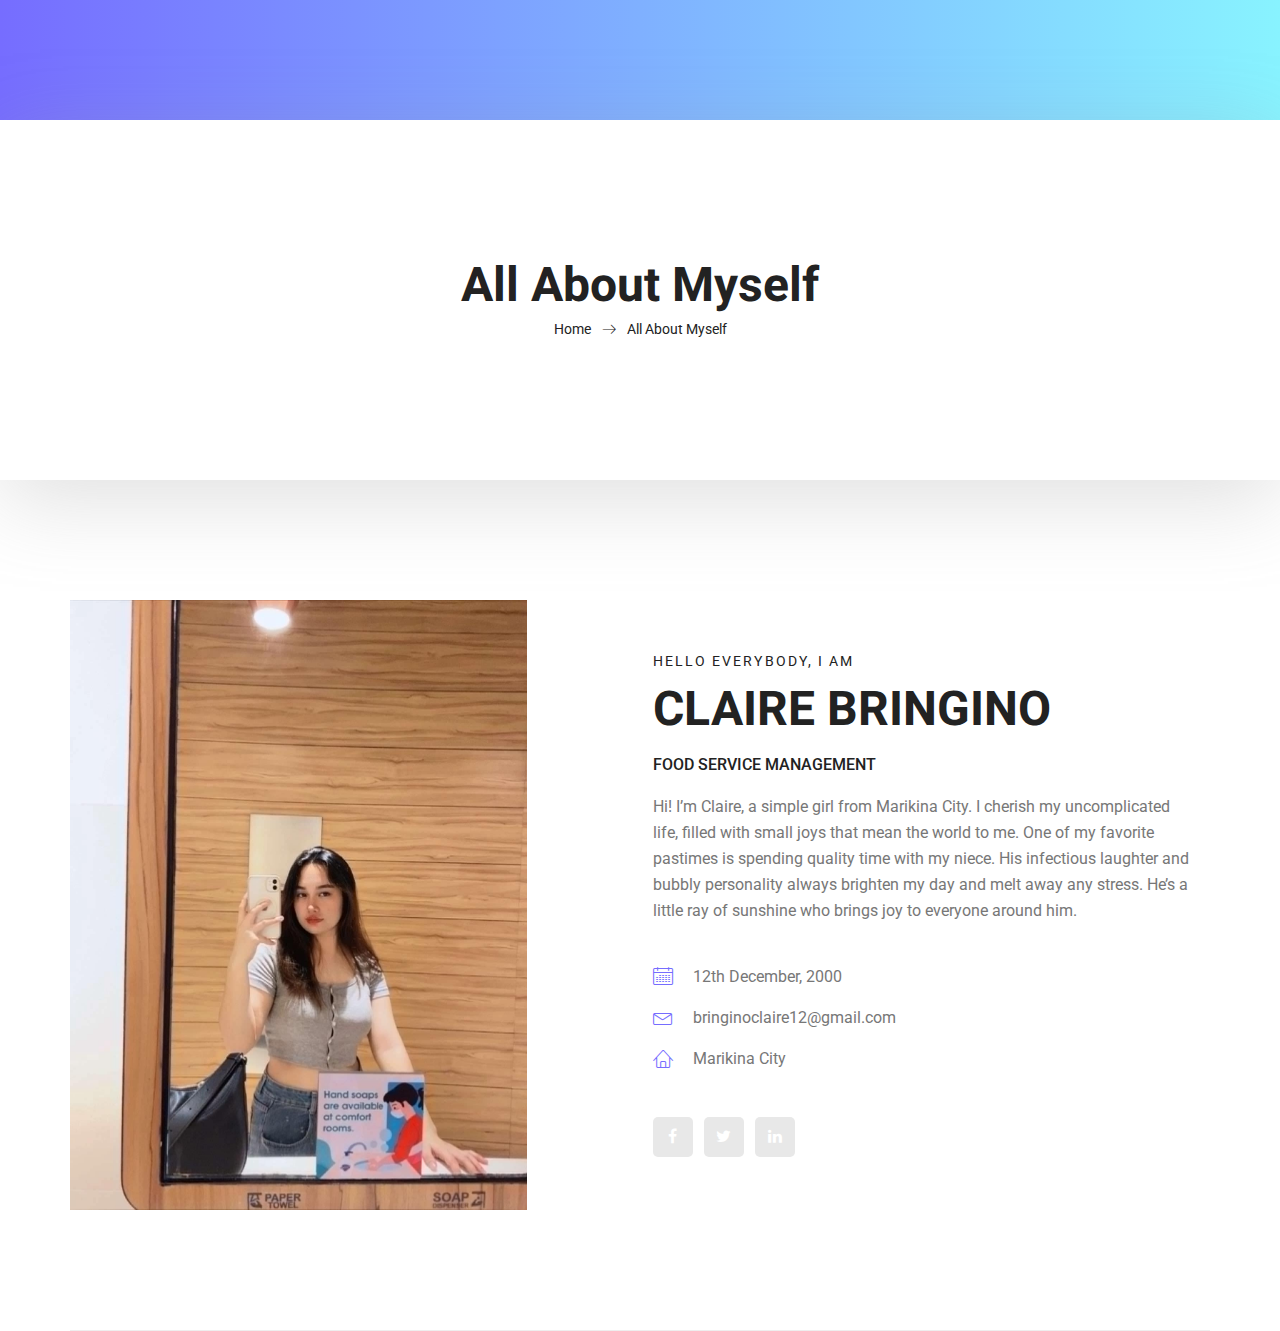
==== all-about-myself.html @ 2ec4ae74 "all about myself page" ====
<!doctype html>
<html lang="en">
    <head>
        <!-- Required meta tags -->
        <meta charset="utf-8">
        <meta name="viewport" content="width=device-width, initial-scale=1, shrink-to-fit=no">
        <link rel="icon" href="img/favicon.png" type="image/png">
        <title>All About Myself</title>
        <!-- Bootstrap CSS -->
        <link rel="stylesheet" href="css/bootstrap.css">
        <link rel="stylesheet" href="vendors/linericon/style.css">
        <link rel="stylesheet" href="css/font-awesome.min.css">
        <link rel="stylesheet" href="vendors/owl-carousel/owl.carousel.min.css">
        <link rel="stylesheet" href="vendors/lightbox/simpleLightbox.css">
        <link rel="stylesheet" href="vendors/nice-select/css/nice-select.css">
        <link rel="stylesheet" href="vendors/animate-css/animate.css">
        <link rel="stylesheet" href="vendors/popup/magnific-popup.css">
        <!-- main css -->
        <link rel="stylesheet" href="css/style.css">
        <link rel="stylesheet" href="css/responsive.css">
    </head>
    <body>
        
        <!--================Header Menu Area =================-->
        
        <!--================Home Banner Area =================-->
        <section class="banner_area">
            <div class="box_1620">
				<div class="banner_inner d-flex align-items-center">
					<div class="container">
						<div class="banner_content text-center">
							<h2>All About Myself</h2>
							<div class="page_link">
								<a href="index.html">Home</a>
								<a href="all-about-myself.html">All About Myself</a>
							</div>
						</div>
					</div>
				</div>
            </div>
        </section>
        <!--================End Home Banner Area =================-->
        
        
        <!--================Home Banner Area =================-->
        <section class="profile_area">
           	<div class="container">
           		<div class="profile_inner p_120">
					<div class="row">
						<div class="col-lg-5">
							<img class="img-fluid" src="img/me.jpg" alt="">
						</div>
						<div class="col-lg-7">
							<div class="personal_text">
								<h6>Hello Everybody, i am</h6>
								<h3>Claire Bringino</h3>
								<h4>Food Service Management</h4>
								<p>
									Hi! I’m Claire, a simple girl from Marikina City. I cherish my uncomplicated life, filled with small joys that mean the world to me. One of my favorite pastimes is spending quality time with my niece. His infectious laughter and bubbly personality always brighten my day and melt away any stress. He’s a little ray of sunshine who brings joy to everyone around him.
								</p>
								<ul class="list basic_info">
									<li><a href="#"><i class="lnr lnr-calendar-full"></i> 12th December, 2000</a></li>
									<li><a href="#"><i class="lnr lnr-envelope"></i>bringinoclaire12@gmail.com</a></li>
									<li><a href="#"><i class="lnr lnr-home"></i> Marikina City</a></li>
								</ul>
								<ul class="list personal_social">
									<li><a href="https://www.facebook.com/claire.nierves.3"><i class="fa fa-facebook"></i></a></li>
									<li><a href="#"><i class="fa fa-twitter"></i></a></li>
									<li><a href="#"><i class="fa fa-linkedin"></i></a></li>
								</ul>
							</div>
						</div>
					</div>
           		</div>
            </div>
        </section>
        <!--================End Home Banner Area =================-->
        
        
        
        <!-- Optional JavaScript -->
        <!-- jQuery first, then Popper.js, then Bootstrap JS -->
        <script src="js/jquery-3.3.1.min.js"></script>
        <script src="js/popper.js"></script>
        <script src="js/bootstrap.min.js"></script>
        <script src="js/stellar.js"></script>
        <script src="vendors/lightbox/simpleLightbox.min.js"></script>
        <script src="vendors/nice-select/js/jquery.nice-select.min.js"></script>
        <script src="vendors/isotope/imagesloaded.pkgd.min.js"></script>
        <script src="vendors/isotope/isotope.pkgd.min.js"></script>
        <script src="vendors/owl-carousel/owl.carousel.min.js"></script>
        <script src="vendors/popup/jquery.magnific-popup.min.js"></script>
        <script src="js/jquery.ajaxchimp.min.js"></script>
        <script src="vendors/counter-up/jquery.waypoints.min.js"></script>
        <script src="vendors/counter-up/jquery.counterup.min.js"></script>
        <script src="js/mail-script.js"></script>
        <script src="js/theme.js"></script>
    </body>
</html>
---- vendors/linericon/style.css ----
@font-face {
	font-family: 'Linearicons-Free';
	src:url('fonts/Linearicons-Free.eot?w118d');
	src:url('fonts/Linearicons-Free.eot?#iefixw118d') format('embedded-opentype'),
		url('fonts/Linearicons-Free.woff2?w118d') format('woff2'),
		url('fonts/Linearicons-Free.woff?w118d') format('woff'),
		url('fonts/Linearicons-Free.ttf?w118d') format('truetype'),
		url('fonts/Linearicons-Free.svg?w118d#Linearicons-Free') format('svg');
	font-weight: normal;
	font-style: normal;
}

.lnr {
	font-family: 'Linearicons-Free';
	speak: none;
	font-style: normal;
	font-weight: normal;
	font-variant: normal;
	text-transform: none;
	line-height: 1;

	/* Better Font Rendering =========== */
	-webkit-font-smoothing: antialiased;
	-moz-osx-font-smoothing: grayscale;
}

.lnr-home:before {
	content: "\e800";
}
.lnr-apartment:before {
	content: "\e801";
}
.lnr-pencil:before {
	content: "\e802";
}
.lnr-magic-wand:before {
	content: "\e803";
}
.lnr-drop:before {
	content: "\e804";
}
.lnr-lighter:before {
	content: "\e805";
}
.lnr-poop:before {
	content: "\e806";
}
.lnr-sun:before {
	content: "\e807";
}
.lnr-moon:before {
	content: "\e808";
}
.lnr-cloud:before {
	content: "\e809";
}
.lnr-cloud-upload:before {
	content: "\e80a";
}
.lnr-cloud-download:before {
	content: "\e80b";
}
.lnr-cloud-sync:before {
	content: "\e80c";
}
.lnr-cloud-check:before {
	content: "\e80d";
}
.lnr-database:before {
	content: "\e80e";
}
.lnr-lock:before {
	content: "\e80f";
}
.lnr-cog:before {
	content: "\e810";
}
.lnr-trash:before {
	content: "\e811";
}
.lnr-dice:before {
	content: "\e812";
}
.lnr-heart:before {
	content: "\e813";
}
.lnr-star:before {
	content: "\e814";
}
.lnr-star-half:before {
	content: "\e815";
}
.lnr-star-empty:before {
	content: "\e816";
}
.lnr-flag:before {
	content: "\e817";
}
.lnr-envelope:before {
	content: "\e818";
}
.lnr-paperclip:before {
	content: "\e819";
}
.lnr-inbox:before {
	content: "\e81a";
}
.lnr-eye:before {
	content: "\e81b";
}
.lnr-printer:before {
	content: "\e81c";
}
.lnr-file-empty:before {
	content: "\e81d";
}
.lnr-file-add:before {
	content: "\e81e";
}
.lnr-enter:before {
	content: "\e81f";
}
.lnr-exit:before {
	content: "\e820";
}
.lnr-graduation-hat:before {
	content: "\e821";
}
.lnr-license:before {
	content: "\e822";
}
.lnr-music-note:before {
	content: "\e823";
}
.lnr-film-play:before {
	content: "\e824";
}
.lnr-camera-video:before {
	content: "\e825";
}
.lnr-camera:before {
	content: "\e826";
}
.lnr-picture:before {
	content: "\e827";
}
.lnr-book:before {
	content: "\e828";
}
.lnr-bookmark:before {
	content: "\e829";
}
.lnr-user:before {
	content: "\e82a";
}
.lnr-users:before {
	content: "\e82b";
}
.lnr-shirt:before {
	content: "\e82c";
}
.lnr-store:before {
	content: "\e82d";
}
.lnr-cart:before {
	content: "\e82e";
}
.lnr-tag:before {
	content: "\e82f";
}
.lnr-phone-handset:before {
	content: "\e830";
}
.lnr-phone:before {
	content: "\e831";
}
.lnr-pushpin:before {
	content: "\e832";
}
.lnr-map-marker:before {
	content: "\e833";
}
.lnr-map:before {
	content: "\e834";
}
.lnr-location:before {
	content: "\e835";
}
.lnr-calendar-full:before {
	content: "\e836";
}
.lnr-keyboard:before {
	content: "\e837";
}
.lnr-spell-check:before {
	content: "\e838";
}
.lnr-screen:before {
	content: "\e839";
}
.lnr-smartphone:before {
	content: "\e83a";
}
.lnr-tablet:before {
	content: "\e83b";
}
.lnr-laptop:before {
	content: "\e83c";
}
.lnr-laptop-phone:before {
	content: "\e83d";
}
.lnr-power-switch:before {
	content: "\e83e";
}
.lnr-bubble:before {
	content: "\e83f";
}
.lnr-heart-pulse:before {
	content: "\e840";
}
.lnr-construction:before {
	content: "\e841";
}
.lnr-pie-chart:before {
	content: "\e842";
}
.lnr-chart-bars:before {
	content: "\e843";
}
.lnr-gift:before {
	content: "\e844";
}
.lnr-diamond:before {
	content: "\e845";
}
.lnr-linearicons:before {
	content: "\e846";
}
.lnr-dinner:before {
	content: "\e847";
}
.lnr-coffee-cup:before {
	content: "\e848";
}
.lnr-leaf:before {
	content: "\e849";
}
.lnr-paw:before {
	content: "\e84a";
}
.lnr-rocket:before {
	content: "\e84b";
}
.lnr-briefcase:before {
	content: "\e84c";
}
.lnr-bus:before {
	content: "\e84d";
}
.lnr-car:before {
	content: "\e84e";
}
.lnr-train:before {
	content: "\e84f";
}
.lnr-bicycle:before {
	content: "\e850";
}
.lnr-wheelchair:before {
	content: "\e851";
}
.lnr-select:before {
	content: "\e852";
}
.lnr-earth:before {
	content: "\e853";
}
.lnr-smile:before {
	content: "\e854";
}
.lnr-sad:before {
	content: "\e855";
}
.lnr-neutral:before {
	content: "\e856";
}
.lnr-mustache:before {
	content: "\e857";
}
.lnr-alarm:before {
	content: "\e858";
}
.lnr-bullhorn:before {
	content: "\e859";
}
.lnr-volume-high:before {
	content: "\e85a";
}
.lnr-volume-medium:before {
	content: "\e85b";
}
.lnr-volume-low:before {
	content: "\e85c";
}
.lnr-volume:before {
	content: "\e85d";
}
.lnr-mic:before {
	content: "\e85e";
}
.lnr-hourglass:before {
	content: "\e85f";
}
.lnr-undo:before {
	content: "\e860";
}
.lnr-redo:before {
	content: "\e861";
}
.lnr-sync:before {
	content: "\e862";
}
.lnr-history:before {
	content: "\e863";
}
.lnr-clock:before {
	content: "\e864";
}
.lnr-download:before {
	content: "\e865";
}
.lnr-upload:before {
	content: "\e866";
}
.lnr-enter-down:before {
	content: "\e867";
}
.lnr-exit-up:before {
	content: "\e868";
}
.lnr-bug:before {
	content: "\e869";
}
.lnr-code:before {
	content: "\e86a";
}
.lnr-link:before {
	content: "\e86b";
}
.lnr-unlink:before {
	content: "\e86c";
}
.lnr-thumbs-up:before {
	content: "\e86d";
}
.lnr-thumbs-down:before {
	content: "\e86e";
}
.lnr-magnifier:before {
	content: "\e86f";
}
.lnr-cross:before {
	content: "\e870";
}
.lnr-menu:before {
	content: "\e871";
}
.lnr-list:before {
	content: "\e872";
}
.lnr-chevron-up:before {
	content: "\e873";
}
.lnr-chevron-down:before {
	content: "\e874";
}
.lnr-chevron-left:before {
	content: "\e875";
}
.lnr-chevron-right:before {
	content: "\e876";
}
.lnr-arrow-up:before {
	content: "\e877";
}
.lnr-arrow-down:before {
	content: "\e878";
}
.lnr-arrow-left:before {
	content: "\e879";
}
.lnr-arrow-right:before {
	content: "\e87a";
}
.lnr-move:before {
	content: "\e87b";
}
.lnr-warning:before {
	content: "\e87c";
}
.lnr-question-circle:before {
	content: "\e87d";
}
.lnr-menu-circle:before {
	content: "\e87e";
}
.lnr-checkmark-circle:before {
	content: "\e87f";
}
.lnr-cross-circle:before {
	content: "\e880";
}
.lnr-plus-circle:before {
	content: "\e881";
}
.lnr-circle-minus:before {
	content: "\e882";
}
.lnr-arrow-up-circle:before {
	content: "\e883";
}
.lnr-arrow-down-circle:before {
	content: "\e884";
}
.lnr-arrow-left-circle:before {
	content: "\e885";
}
.lnr-arrow-right-circle:before {
	content: "\e886";
}
.lnr-chevron-up-circle:before {
	content: "\e887";
}
.lnr-chevron-down-circle:before {
	content: "\e888";
}
.lnr-chevron-left-circle:before {
	content: "\e889";
}
.lnr-chevron-right-circle:before {
	content: "\e88a";
}
.lnr-crop:before {
	content: "\e88b";
}
.lnr-frame-expand:before {
	content: "\e88c";
}
.lnr-frame-contract:before {
	content: "\e88d";
}
.lnr-layers:before {
	content: "\e88e";
}
.lnr-funnel:before {
	content: "\e88f";
}
.lnr-text-format:before {
	content: "\e890";
}
.lnr-text-format-remove:before {
	content: "\e891";
}
.lnr-text-size:before {
	content: "\e892";
}
.lnr-bold:before {
	content: "\e893";
}
.lnr-italic:before {
	content: "\e894";
}
.lnr-underline:before {
	content: "\e895";
}
.lnr-strikethrough:before {
	content: "\e896";
}
.lnr-highlight:before {
	content: "\e897";
}
.lnr-text-align-left:before {
	content: "\e898";
}
.lnr-text-align-center:before {
	content: "\e899";
}
.lnr-text-align-right:before {
	content: "\e89a";
}
.lnr-text-align-justify:before {
	content: "\e89b";
}
.lnr-line-spacing:before {
	content: "\e89c";
}
.lnr-indent-increase:before {
	content: "\e89d";
}
.lnr-indent-decrease:before {
	content: "\e89e";
}
.lnr-pilcrow:before {
	content: "\e89f";
}
.lnr-direction-ltr:before {
	content: "\e8a0";
}
.lnr-direction-rtl:before {
	content: "\e8a1";
}
.lnr-page-break:before {
	content: "\e8a2";
}
.lnr-sort-alpha-asc:before {
	content: "\e8a3";
}
.lnr-sort-amount-asc:before {
	content: "\e8a4";
}
.lnr-hand:before {
	content: "\e8a5";
}
.lnr-pointer-up:before {
	content: "\e8a6";
}
.lnr-pointer-right:before {
	content: "\e8a7";
}
.lnr-pointer-down:before {
	content: "\e8a8";
}
.lnr-pointer-left:before {
	content: "\e8a9";
}
---- vendors/lightbox/simpleLightbox.css ----
.slbOverlay, .slbWrapOuter, .slbWrap {
  position: fixed;
  top: 0;
  right: 0;
  bottom: 0;
  left: 0;
}

.slbOverlay {
  overflow: hidden;
  z-index: 2000;
  background-color: #000;
  opacity: 0.7;
  filter: alpha(opacity=70);
  -webkit-animation: slbOverlay 0.5s;
  -moz-animation: slbOverlay 0.5s;
  animation: slbOverlay 0.5s;
}

.slbWrapOuter {
  overflow-x: hidden;
  overflow-y: auto;
  z-index: 2010;
}

.slbWrap {
  position: absolute;
  text-align: center;
}

.slbWrap:before {
  content: "";
  display: inline-block;
  height: 100%;
  vertical-align: middle;
}

.slbContentOuter {
  display: inline-block;
  vertical-align: middle;
  margin: 0px auto;
  padding: 0 1em;
  box-sizing: border-box;
  z-index: 2020;
  text-align: left;
  max-width: 100%;
}

.slbContentEl .slbContentOuter {
  padding: 5em 1em;
}

.slbContent {
  position: relative;
}

.slbContentEl .slbContent {
  -webkit-animation: slbEnter 0.3s;
  -moz-animation: slbEnter 0.3s;
  animation: slbEnter 0.3s;
  background-color: #fff;
  box-shadow: 0 0.2em 1em rgba(0, 0, 0, 0.4);
}

.slbImageWrap {
  -webkit-animation: slbEnter 0.3s;
  -moz-animation: slbEnter 0.3s;
  animation: slbEnter 0.3s;
  position: relative;
}

.slbImageWrap:after {
  content: "";
  position: absolute;
  left: 0;
  right: 0;
  top: 5em;
  bottom: 5em;
  display: block;
  z-index: -1;
  box-shadow: 0 0.2em 1em rgba(0, 0, 0, 0.6);
  background-color: #FFF;
}

.slbImage {
  width: auto;
  max-width: 100%;
  height: auto;
  display: block;
  line-height: 0;
  box-sizing: border-box;
  padding: 5em 0;
  margin: 0 auto;
}

.slbCaption {
  display: inline-block;
  max-width: 100%;
  overflow: hidden;
  text-overflow: ellipsis;
  white-space: nowrap;
  word-wrap: normal;
  font-size: 1.4em;
  position: absolute;
  left: 0;
  right: 0;
  bottom: 0;
  padding: 0.71429em 0;
  color: #fff;
  color: rgba(255, 255, 255, 0.7);
  text-align: center;
}

.slbCloseBtn, .slbArrow {
  margin: 0;
  padding: 0;
  border: 0;
  cursor: pointer;
  background: none;
}

.slbCloseBtn::-moz-focus-inner, .slbArrow::-moz-focus-inner {
  padding: 0;
  border: 0;
}

.slbCloseBtn:hover, .slbArrow:hover {
  opacity: 0.5;
}

.slbCloseBtn:active, .slbArrow:active {
  opacity: 0.8;
}

.slbCloseBtn {
  -webkit-animation: slbEnter 0.3s;
  -moz-animation: slbEnter 0.3s;
  animation: slbEnter 0.3s;
  font-size: 3em;
  width: 1.66667em;
  height: 1.66667em;
  line-height: 1.66667em;
  position: absolute;
  right: -0.33333em;
  top: 0;
  color: #fff;
  color: rgba(255, 255, 255, 0.7);
  text-align: center;
    outline: none;
    box-shadow: none;
}

.slbLoading .slbCloseBtn {
  display: none;
}

.slbLoadingText {
  font-size: 1.4em;
  color: #fff;
  color: rgba(255, 255, 255, 0.9);
}

.slbArrows {
  position: fixed;
  top: 50%;
  left: 0;
  right: 0;
}

.slbLoading .slbArrows {
  display: none;
}

.slbArrow {
  position: absolute;
  top: 50%;
  margin-top: -5em;
  width: 5em;
  height: 10em;
  opacity: 0.7;
  text-indent: -999em;
  overflow: hidden;
    outline: none;
    box-shadow: none;
}

.slbArrow:before {
  content: "";
  position: absolute;
  top: 50%;
  left: 50%;
  margin: -0.8em 0 0 -0.8em;
  border: 0.8em solid transparent;
}

.slbArrow.next {
  right: 0;
}

.slbArrow.next:before {
  border-left-color: #fff;
}

.slbArrow.prev {
  left: 0;
}

.slbArrow.prev:before {
  border-right-color: #fff;
}

.slbIframeCont {
  width: 80em;
  height: 0;
  overflow: hidden;
  padding-top: 56.25%;
  margin: 5em 0;
}

.slbIframe {
  position: absolute;
  top: 0;
  left: 0;
  width: 100%;
  height: 100%;
  box-shadow: 0 0.2em 1em rgba(0, 0, 0, 0.6);
  background: #000;
}

@-webkit-keyframes slbOverlay {
  from {
    opacity: 0;
  }
  to {
    opacity: 0.7;
  }
}

@-moz-keyframes slbOverlay {
  from {
    opacity: 0;
  }
  to {
    opacity: 0.7;
  }
}

@keyframes slbOverlay {
  from {
    opacity: 0;
  }
  to {
    opacity: 0.7;
  }
}

@-webkit-keyframes slbEnter {
  from {
    opacity: 0;
    -webkit-transform: translate3d(0, -1em, 0);
  }
  to {
    opacity: 1;
    -webkit-transform: translate3d(0, 0, 0);
  }
}

@-moz-keyframes slbEnter {
  from {
    opacity: 0;
    -moz-transform: translate3d(0, -1em, 0);
  }
  to {
    opacity: 1;
    -moz-transform: translate3d(0, 0, 0);
  }
}

@keyframes slbEnter {
  from {
    opacity: 0;
    -webkit-transform: translate3d(0, -1em, 0);
    -moz-transform: translate3d(0, -1em, 0);
    -ms-transform: translate3d(0, -1em, 0);
    -o-transform: translate3d(0, -1em, 0);
    transform: translate3d(0, -1em, 0);
  }
  to {
    opacity: 1;
    -webkit-transform: translate3d(0, 0, 0);
    -moz-transform: translate3d(0, 0, 0);
    -ms-transform: translate3d(0, 0, 0);
    -o-transform: translate3d(0, 0, 0);
    transform: translate3d(0, 0, 0);
  }
}
---- vendors/nice-select/css/nice-select.css ----
.nice-select {
  -webkit-tap-highlight-color: transparent;
  background-color: #fff;
  border-radius: 5px;
  border: solid 1px #e8e8e8;
  box-sizing: border-box;
  clear: both;
  cursor: pointer;
  display: block;
  float: left;
  font-family: inherit;
  font-size: 14px;
  font-weight: normal;
  height: 42px;
  line-height: 40px;
  outline: none;
  padding-left: 18px;
  padding-right: 30px;
  position: relative;
  text-align: left !important;
  -webkit-transition: all 0.2s ease-in-out;
  transition: all 0.2s ease-in-out;
  -webkit-user-select: none;
     -moz-user-select: none;
      -ms-user-select: none;
          user-select: none;
  white-space: nowrap;
  width: auto; }
  .nice-select:hover {
    border-color: #dbdbdb; }
  .nice-select:active, .nice-select.open, .nice-select:focus {
    border-color: #999; }
  .nice-select:after {
    border-bottom: 2px solid #999;
    border-right: 2px solid #999;
    content: '';
    display: block;
    height: 5px;
    margin-top: -4px;
    pointer-events: none;
    position: absolute;
    right: 12px;
    top: 50%;
    -webkit-transform-origin: 66% 66%;
        -ms-transform-origin: 66% 66%;
            transform-origin: 66% 66%;
    -webkit-transform: rotate(45deg);
        -ms-transform: rotate(45deg);
            transform: rotate(45deg);
    -webkit-transition: all 0.15s ease-in-out;
    transition: all 0.15s ease-in-out;
    width: 5px; }
  .nice-select.open:after {
    -webkit-transform: rotate(-135deg);
        -ms-transform: rotate(-135deg);
            transform: rotate(-135deg); }
  .nice-select.open .list {
    opacity: 1;
    pointer-events: auto;
    -webkit-transform: scale(1) translateY(0);
        -ms-transform: scale(1) translateY(0);
            transform: scale(1) translateY(0); }
  .nice-select.disabled {
    border-color: #ededed;
    color: #999;
    pointer-events: none; }
    .nice-select.disabled:after {
      border-color: #cccccc; }
  .nice-select.wide {
    width: 100%; }
    .nice-select.wide .list {
      left: 0 !important;
      right: 0 !important; }
  .nice-select.right {
    float: right; }
    .nice-select.right .list {
      left: auto;
      right: 0; }
  .nice-select.small {
    font-size: 12px;
    height: 36px;
    line-height: 34px; }
    .nice-select.small:after {
      height: 4px;
      width: 4px; }
    .nice-select.small .option {
      line-height: 34px;
      min-height: 34px; }
  .nice-select .list {
    background-color: #fff;
    border-radius: 5px;
    box-shadow: 0 0 0 1px rgba(68, 68, 68, 0.11);
    box-sizing: border-box;
    margin-top: 4px;
    opacity: 0;
    overflow: hidden;
    padding: 0;
    pointer-events: none;
    position: absolute;
    top: 100%;
    left: 0;
    -webkit-transform-origin: 50% 0;
        -ms-transform-origin: 50% 0;
            transform-origin: 50% 0;
    -webkit-transform: scale(0.75) translateY(-21px);
        -ms-transform: scale(0.75) translateY(-21px);
            transform: scale(0.75) translateY(-21px);
    -webkit-transition: all 0.2s cubic-bezier(0.5, 0, 0, 1.25), opacity 0.15s ease-out;
    transition: all 0.2s cubic-bezier(0.5, 0, 0, 1.25), opacity 0.15s ease-out;
    z-index: 9; }
    .nice-select .list:hover .option:not(:hover) {
      background-color: transparent !important; }
  .nice-select .option {
    cursor: pointer;
    font-weight: 400;
    line-height: 40px;
    list-style: none;
    min-height: 40px;
    outline: none;
    padding-left: 18px;
    padding-right: 29px;
    text-align: left;
    -webkit-transition: all 0.2s;
    transition: all 0.2s; }
    .nice-select .option:hover, .nice-select .option.focus, .nice-select .option.selected.focus {
      background-color: #f6f6f6; }
    .nice-select .option.selected {
      font-weight: bold; }
    .nice-select .option.disabled {
      background-color: transparent;
      color: #999;
      cursor: default; }

.no-csspointerevents .nice-select .list {
  display: none; }

.no-csspointerevents .nice-select.open .list {
  display: block; }
---- css/style.css ----
/*----------------------------------------------------
@File: Default Styles
@Author: Rocky Ahmed
@URL: http://wethemez.com
Author E-mail: rockybd1995@gmail.com

This file contains the styling for the actual theme, this
is the file you need to edit to change the look of the
theme.
---------------------------------------------------- */
/*=====================================================================
@Template Name: Builder Construction 
@Author: Rocky Ahmed
@Developed By: Rocky Ahmed
@Developer URL: http://rocky.wethemez.com
Author E-mail: rockybd1995@gmail.com

@Default Styles

Table of Content:
01/ Variables
02/ predefin
03/ header
04/ button
05/ banner
06/ breadcrumb
07/ about
08/ team
09/ project 
10/ price 
11/ team 
12/ blog 
13/ video  
14/ features  
15/ career  
16/ contact 
17/ footer

=====================================================================*/
/*----------------------------------------------------*/
/*font Variables*/
/*Color Variables*/
/*=================== fonts ====================*/
@import url("https://fonts.googleapis.com/css?family=Heebo:300,400,700,900|Roboto:300,400,500,700");
/*---------------------------------------------------- */
/*----------------------------------------------------*/
.list {
  list-style: none;
  margin: 0px;
  padding: 0px; }

a {
  text-decoration: none;
  transition: all 0.3s ease-in-out; }
  a:hover, a:focus {
    text-decoration: none;
    outline: none; }

.row.m0 {
  margin: 0px; }

body {
  line-height: 26px;
  font-size: 16px;
  font-family: "Roboto", sans-serif;
  font-weight: normal;
  color: #777777; }

h1, h2, h3, h4, h5, h6 {
  font-family: "Heebo", sans-serif;
  font-weight: bold; }

button:focus {
  outline: none;
  box-shadow: none; }

.p0 {
  padding-left: 0px;
  padding-right: 0px; }

.p_120 {
  padding-top: 120px;
  padding-bottom: 120px; }

.p_100 {
  padding-top: 100px;
  padding-bottom: 100px; }

.pad_top {
  padding-top: 120px; }

.pad_bt {
  padding-bottom: 120px; }

.mt-25 {
  margin-top: 25px; }

@media (min-width: 1200px) {
  .container {
    max-width: 1170px; } }

@media (min-width: 1620px) {
  .box_1620 {
    max-width: 1620px;
    margin: auto;
    width: 100%;
    padding-left: 0px;
    padding-right: 0px; } }
/* Main Title Area css
============================================================================================ */
.main_title {
  text-align: center;
  max-width: 670px;
  margin: 0px auto 75px; }
  .main_title h2 {
    font-family: "Heebo", sans-serif;
    font-size: 36px;
    color: #222222;
    margin-bottom: 15px;
    text-transform: uppercase; }
  .main_title p {
    font-size: 16px;
    font-family: "Roboto", sans-serif;
    font-weight: normal;
    line-height: 26px;
    color: #777777;
    margin-bottom: 0px; }

/* End Main Title Area css
============================================================================================ */
/*---------------------------------------------------- */
/*----------------------------------------------------*/
.header_area {
  position: absolute;
  width: 100%;
  top: 0;
  left: 0;
  z-index: 99;
  transition: background 0.4s, all 0.3s linear; }
  .header_area .navbar {
    background: transparent;
    padding: 0px;
    border: 0px;
    border-radius: 0px; }
    .header_area .navbar .nav .nav-item {
      margin-right: 45px; }
      .header_area .navbar .nav .nav-item .nav-link {
        font: 500 12px/120px "Roboto", sans-serif;
        text-transform: uppercase;
        color: #fff;
        padding: 0px;
        display: inline-block; }
        .header_area .navbar .nav .nav-item .nav-link:after {
          display: none; }
      .header_area .navbar .nav .nav-item:hover .nav-link, .header_area .navbar .nav .nav-item.active .nav-link {
        color: #fff; }
      .header_area .navbar .nav .nav-item.submenu {
        position: relative; }
        .header_area .navbar .nav .nav-item.submenu ul {
          border: none;
          padding: 0px;
          border-radius: 0px;
          box-shadow: none;
          margin: 0px;
          background: #fff;
          box-shadow: 0px 3px 16px 0px rgba(0, 0, 0, 0.1); }
          @media (min-width: 992px) {
            .header_area .navbar .nav .nav-item.submenu ul {
              position: absolute;
              top: 120%;
              left: 0px;
              min-width: 200px;
              text-align: left;
              opacity: 0;
              transition: all 300ms ease-in;
              visibility: hidden;
              display: block;
              border: none;
              padding: 0px;
              border-radius: 0px; } }
          .header_area .navbar .nav .nav-item.submenu ul:before {
            content: "";
            width: 0;
            height: 0;
            border-style: solid;
            border-width: 10px 10px 0 10px;
            border-color: #eeeeee transparent transparent transparent;
            position: absolute;
            right: 24px;
            top: 45px;
            z-index: 3;
            opacity: 0;
            transition: all 400ms linear; }
          .header_area .navbar .nav .nav-item.submenu ul .nav-item {
            display: block;
            float: none;
            margin-right: 0px;
            border-bottom: 1px solid #ededed;
            margin-left: 0px;
            transition: all 0.4s linear; }
            .header_area .navbar .nav .nav-item.submenu ul .nav-item .nav-link {
              line-height: 45px;
              color: #222222;
              padding: 0px 30px;
              transition: all 150ms linear;
              display: block;
              margin-right: 0px; }
            .header_area .navbar .nav .nav-item.submenu ul .nav-item:last-child {
              border-bottom: none; }
            .header_area .navbar .nav .nav-item.submenu ul .nav-item:hover .nav-link {
              background: #766dff;
              color: #fff; }
        @media (min-width: 992px) {
          .header_area .navbar .nav .nav-item.submenu:hover ul {
            visibility: visible;
            opacity: 1;
            top: 100%; } }
        .header_area .navbar .nav .nav-item.submenu:hover ul .nav-item {
          margin-top: 0px; }
      .header_area .navbar .nav .nav-item:last-child {
        margin-right: 0px; }
    .header_area .navbar .search {
      font-size: 12px;
      line-height: 60px;
      display: inline-block;
      color: #222222;
      margin-left: 80px; }
      .header_area .navbar .search i {
        font-weight: 600; }
  .header_area.navbar_fixed .main_menu {
    position: fixed;
    width: 100%;
    top: -70px;
    left: 0;
    right: 0;
    background: #000;
    transform: translateY(70px);
    transition: transform 500ms ease, background 500ms ease;
    -webkit-transition: transform 500ms ease, background 500ms ease;
    box-shadow: 0px 3px 16px 0px rgba(0, 0, 0, 0.1); }
    .header_area.navbar_fixed .main_menu .navbar .nav .nav-item .nav-link {
      line-height: 70px; }

.top_menu {
  background: #f9f9ff; }
  .top_menu .header_social li {
    display: inline-block;
    margin-right: 15px; }
    .top_menu .header_social li a {
      font-size: 14px;
      color: #777777;
      display: inline-block;
      line-height: 42px;
      transition: all 300ms linear 0s; }
    .top_menu .header_social li:last-child {
      margin-right: 0px; }
    .top_menu .header_social li:hover a {
      color: #766dff; }
  .top_menu .dn_btn {
    line-height: 42px;
    display: inline-block;
    font-size: 12px;
    margin-right: 30px;
    font-family: "Roboto", sans-serif;
    font-weight: normal;
    color: #777777;
    transition: all 300ms linear 0s; }
    .top_menu .dn_btn:hover {
      color: #766dff; }
    .top_menu .dn_btn:last-child {
      margin-right: 0px; }
  .top_menu .lan_pack {
    height: 30px;
    border: 1px solid #eeeeee;
    border-radius: 3px;
    line-height: 28px;
    font-size: 12px;
    font-family: "Roboto", sans-serif;
    font-weight: 500;
    padding-left: 19px;
    padding-right: 36px;
    color: #777777;
    background: #f9f9ff;
    margin-right: 5px;
    margin-top: 8px; }
    .top_menu .lan_pack .current {
      color: #777777; }
    .top_menu .lan_pack:after {
      content: "\f0d7";
      border: none !important;
      font: normal normal normal 12px/1 FontAwesome;
      transform: rotate(0deg);
      height: auto;
      margin-top: -6px;
      right: 20px; }

/*---------------------------------------------------- */
/*----------------------------------------------------*/
/* Home Banner Area css
============================================================================================ */
.home_banner_area {
  position: relative;
  z-index: 1;
  background-image: -moz-linear-gradient(0deg, #766dff 0%, #88f3ff 100%);
  background-image: -webkit-linear-gradient(0deg, #766dff 0%, #88f3ff 100%);
  background-image: -ms-linear-gradient(0deg, #766dff 0%, #88f3ff 100%);
  margin-bottom: 200px; }
  .home_banner_area .box_1620 {
    min-height: 700px;
    border-radius: 12px;
    position: relative;
    bottom: -200px;
    background: #fff;
    padding: 30px;
    box-shadow: 0px 20px 80px 0px rgba(153, 153, 153, 0.3); }
  .home_banner_area .banner_inner {
    position: relative;
    width: 100%;
    min-height: 700px;
    display: flex; }
    .home_banner_area .banner_inner .banner_content {
      color: #222222;
      vertical-align: middle;
      align-self: center;
      text-align: left; }
      .home_banner_area .banner_inner .banner_content .media .d-flex {
        padding-right: 125px; }
      .home_banner_area .banner_inner .banner_content .media .media-body {
        vertical-align: middle;
        align-self: center; }

.blog_banner {
  min-height: 780px;
  position: relative;
  z-index: 1;
  overflow: hidden;
  margin-bottom: 0px; }
  .blog_banner .banner_inner {
    background: #04091e;
    position: relative;
    overflow: hidden;
    width: 100%;
    min-height: 780px;
    z-index: 1; }
    .blog_banner .banner_inner .overlay {
      background: url(../img/banner/banner-2.jpg) no-repeat scroll center center;
      opacity: .5;
      height: 125%;
      position: absolute;
      left: 0px;
      top: 0px;
      width: 100%;
      z-index: -1; }
    .blog_banner .banner_inner .blog_b_text {
      max-width: 700px;
      margin: auto;
      color: #fff; }
      .blog_banner .banner_inner .blog_b_text h2 {
        font-size: 60px;
        font-weight: bold;
        font-family: "Heebo", sans-serif;
        line-height: 66px;
        margin-bottom: 15px;
        text-transform: uppercase; }
      .blog_banner .banner_inner .blog_b_text p {
        font-size: 16px;
        margin-bottom: 35px; }
      .blog_banner .banner_inner .blog_b_text .white_bg_btn {
        line-height: 42px;
        padding: 0px 45px;
        border-radius: 5px; }

.banner_box {
  max-width: 1620px;
  margin: auto; }

.banner_area {
  position: relative;
  z-index: 1;
  min-height: 350px;
  background-image: -moz-linear-gradient(0deg, #766dff 0%, #88f3ff 100%);
  background-image: -webkit-linear-gradient(0deg, #766dff 0%, #88f3ff 100%);
  background-image: -ms-linear-gradient(0deg, #766dff 0%, #88f3ff 100%);
  margin-bottom: 120px; }
  .banner_area .box_1620 {
    background: #fff;
    min-height: 360px;
    border-radius: 12px;
    position: relative;
    bottom: -120px;
    box-shadow: 0px 20px 80px 0px rgba(153, 153, 153, 0.3); }
  .banner_area .banner_inner {
    position: relative;
    overflow: hidden;
    width: 100%;
    min-height: 360px;
    z-index: 1; }
    .banner_area .banner_inner .banner_content h2 {
      color: #222222;
      font-size: 48px;
      font-family: "Heebo", sans-serif;
      margin-bottom: 0px;
      font-weight: bold; }
    .banner_area .banner_inner .banner_content .page_link a {
      font-size: 14px;
      color: #222222;
      font-family: "Roboto", sans-serif;
      margin-right: 32px;
      position: relative; }
      .banner_area .banner_inner .banner_content .page_link a:before {
        content: "\e87a";
        font-family: 'Linearicons-Free';
        position: absolute;
        right: -25px;
        top: 50%;
        transform: translateY(-50%); }
      .banner_area .banner_inner .banner_content .page_link a:last-child {
        margin-right: 0px; }
        .banner_area .banner_inner .banner_content .page_link a:last-child:before {
          display: none; }
      .banner_area .banner_inner .banner_content .page_link a:hover {
        color: #766dff; }

/* End Home Banner Area css
============================================================================================ */
/*---------------------------------------------------- */
/*----------------------------------------------------*/
/* Latest Blog Area css
============================================================================================ */
.latest_blog_inner {
  margin-bottom: -30px; }

.l_blog_item {
  margin-bottom: 30px; }
  .l_blog_item .date {
    font-size: 13px;
    font-family: "Roboto", sans-serif;
    font-weight: normal;
    color: #777777;
    margin-top: 20px;
    display: block;
    margin-bottom: 15px; }
  .l_blog_item h4 {
    font-size: 18px;
    line-height: 24px;
    color: #222222;
    border-bottom: 1px solid #eeeeee;
    padding-bottom: 20px;
    margin-bottom: 20px;
    transition: all 300ms linear 0s; }
  .l_blog_item p {
    margin-bottom: 0px; }
  .l_blog_item:hover h4 {
    color: #766dff; }

/* End Latest Blog Area css
============================================================================================ */
/*================= latest_blog_area css =============*/
.single-recent-blog-post {
  margin-bottom: 30px; }
  .single-recent-blog-post .thumb {
    overflow: hidden; }
    .single-recent-blog-post .thumb img {
      transition: all 0.7s linear; }
  .single-recent-blog-post .details {
    padding-top: 30px; }
    .single-recent-blog-post .details .sec_h4 {
      line-height: 24px;
      padding: 10px 0px 13px;
      transition: all 0.3s linear; }
      .single-recent-blog-post .details .sec_h4:hover {
        color: #777777; }
  .single-recent-blog-post .date {
    font-size: 14px;
    line-height: 24px;
    font-weight: 400; }
  .single-recent-blog-post:hover img {
    transform: scale(1.23) rotate(10deg); }

.tags .tag_btn {
  font-size: 12px;
  font-weight: 500;
  line-height: 20px;
  border: 1px solid #eeeeee;
  display: inline-block;
  padding: 1px 18px;
  text-align: center;
  color: #222222; }
  .tags .tag_btn:before {
    background: #766dff; }
  .tags .tag_btn + .tag_btn {
    margin-left: 2px; }

/*========= blog_categorie_area css ===========*/
.blog_categorie_area {
  padding-top: 80px;
  padding-bottom: 80px; }

.categories_post {
  position: relative;
  text-align: center;
  cursor: pointer; }
  .categories_post img {
    max-width: 100%; }
  .categories_post .categories_details {
    position: absolute;
    top: 20px;
    left: 20px;
    right: 20px;
    bottom: 20px;
    background: rgba(34, 34, 34, 0.8);
    color: #fff;
    transition: all 0.3s linear;
    display: flex;
    align-items: center;
    justify-content: center; }
    .categories_post .categories_details h5 {
      margin-bottom: 0px;
      font-size: 18px;
      line-height: 26px;
      text-transform: uppercase;
      color: #fff;
      position: relative; }
    .categories_post .categories_details p {
      font-weight: 300;
      font-size: 14px;
      line-height: 26px;
      margin-bottom: 0px; }
    .categories_post .categories_details .border_line {
      margin: 10px 0px;
      background: #fff;
      width: 100%;
      height: 1px; }
  .categories_post:hover .categories_details {
    background-image: -moz-linear-gradient(0deg, #766dff 0%, #88f3ff 100%);
    background-image: -webkit-linear-gradient(0deg, #766dff 0%, #88f3ff 100%);
    background-image: -ms-linear-gradient(0deg, #766dff 0%, #88f3ff 100%);
    opacity: 0.851; }

/*============ blog_left_sidebar css ==============*/
.blog_item {
  margin-bottom: 40px; }

.blog_info {
  padding-top: 30px; }
  .blog_info .post_tag {
    padding-bottom: 20px; }
    .blog_info .post_tag a {
      font: 300 14px/21px "Roboto", sans-serif;
      color: #222222; }
      .blog_info .post_tag a:hover {
        color: #777777; }
      .blog_info .post_tag a.active {
        color: #766dff; }
  .blog_info .blog_meta li a {
    font: 300 14px/20px "Roboto", sans-serif;
    color: #777777;
    vertical-align: middle;
    padding-bottom: 12px;
    display: inline-block; }
    .blog_info .blog_meta li a i {
      color: #222222;
      font-size: 16px;
      font-weight: 600;
      padding-left: 15px;
      line-height: 20px;
      vertical-align: middle; }
    .blog_info .blog_meta li a:hover {
      color: #766dff; }

.blog_post img {
  max-width: 100%; }

.blog_details {
  padding-top: 20px; }
  .blog_details h2 {
    font-size: 24px;
    line-height: 36px;
    color: #222222;
    font-weight: 600;
    transition: all 0.3s linear; }
    .blog_details h2:hover {
      color: #766dff; }
  .blog_details p {
    margin-bottom: 26px; }

.view_btn {
  font-size: 14px;
  line-height: 36px;
  display: inline-block;
  color: #222222;
  font-weight: 500;
  padding: 0px 30px;
  background: #fff; }

.blog_right_sidebar {
  border: 1px solid #eeeeee;
  background: #fafaff;
  padding: 30px; }
  .blog_right_sidebar .widget_title {
    font-size: 18px;
    line-height: 25px;
    background: #766dff;
    text-align: center;
    color: #fff;
    padding: 8px 0px;
    margin-bottom: 30px; }
  .blog_right_sidebar .search_widget .input-group .form-control {
    font-size: 14px;
    line-height: 29px;
    border: 0px;
    width: 100%;
    font-weight: 300;
    color: #fff;
    padding-left: 20px;
    border-radius: 45px;
    z-index: 0;
    background: #766dff; }
    .blog_right_sidebar .search_widget .input-group .form-control.placeholder {
      color: #fff; }
    .blog_right_sidebar .search_widget .input-group .form-control:-moz-placeholder {
      color: #fff; }
    .blog_right_sidebar .search_widget .input-group .form-control::-moz-placeholder {
      color: #fff; }
    .blog_right_sidebar .search_widget .input-group .form-control::-webkit-input-placeholder {
      color: #fff; }
    .blog_right_sidebar .search_widget .input-group .form-control:focus {
      box-shadow: none; }
  .blog_right_sidebar .search_widget .input-group .btn-default {
    position: absolute;
    right: 20px;
    background: transparent;
    border: 0px;
    box-shadow: none;
    font-size: 14px;
    color: #fff;
    padding: 0px;
    top: 50%;
    transform: translateY(-50%);
    z-index: 1; }
  .blog_right_sidebar .author_widget {
    text-align: center; }
    .blog_right_sidebar .author_widget h4 {
      font-size: 18px;
      line-height: 20px;
      color: #222222;
      margin-bottom: 5px;
      margin-top: 30px; }
    .blog_right_sidebar .author_widget p {
      margin-bottom: 0px; }
    .blog_right_sidebar .author_widget .social_icon {
      padding: 7px 0px 15px; }
      .blog_right_sidebar .author_widget .social_icon a {
        font-size: 14px;
        color: #222222;
        transition: all 0.2s linear; }
        .blog_right_sidebar .author_widget .social_icon a + a {
          margin-left: 20px; }
        .blog_right_sidebar .author_widget .social_icon a:hover {
          color: #766dff; }
  .blog_right_sidebar .popular_post_widget .post_item .media-body {
    justify-content: center;
    align-self: center;
    padding-left: 20px; }
    .blog_right_sidebar .popular_post_widget .post_item .media-body h3 {
      font-size: 14px;
      line-height: 20px;
      color: #222222;
      margin-bottom: 4px;
      transition: all 0.3s linear; }
      .blog_right_sidebar .popular_post_widget .post_item .media-body h3:hover {
        color: #766dff; }
    .blog_right_sidebar .popular_post_widget .post_item .media-body p {
      font-size: 12px;
      line-height: 21px;
      margin-bottom: 0px; }
  .blog_right_sidebar .popular_post_widget .post_item + .post_item {
    margin-top: 20px; }
  .blog_right_sidebar .post_category_widget .cat-list li {
    border-bottom: 2px dotted #eee;
    transition: all 0.3s ease 0s;
    padding-bottom: 12px; }
    .blog_right_sidebar .post_category_widget .cat-list li a {
      font-size: 14px;
      line-height: 20px;
      color: #777; }
      .blog_right_sidebar .post_category_widget .cat-list li a p {
        margin-bottom: 0px; }
    .blog_right_sidebar .post_category_widget .cat-list li + li {
      padding-top: 15px; }
    .blog_right_sidebar .post_category_widget .cat-list li:hover {
      border-color: #766dff; }
      .blog_right_sidebar .post_category_widget .cat-list li:hover a {
        color: #766dff; }
  .blog_right_sidebar .newsletter_widget {
    text-align: center; }
    .blog_right_sidebar .newsletter_widget .form-group {
      margin-bottom: 8px; }
    .blog_right_sidebar .newsletter_widget .input-group-prepend {
      margin-right: -1px; }
    .blog_right_sidebar .newsletter_widget .input-group-text {
      background: #fff;
      border-radius: 0px;
      vertical-align: top;
      font-size: 12px;
      line-height: 36px;
      padding: 0px 0px 0px 15px;
      border: 1px solid #eeeeee;
      border-right: 0px; }
    .blog_right_sidebar .newsletter_widget .form-control {
      font-size: 12px;
      line-height: 24px;
      color: #cccccc;
      border: 1px solid #eeeeee;
      border-left: 0px;
      border-radius: 0px; }
      .blog_right_sidebar .newsletter_widget .form-control.placeholder {
        color: #cccccc; }
      .blog_right_sidebar .newsletter_widget .form-control:-moz-placeholder {
        color: #cccccc; }
      .blog_right_sidebar .newsletter_widget .form-control::-moz-placeholder {
        color: #cccccc; }
      .blog_right_sidebar .newsletter_widget .form-control::-webkit-input-placeholder {
        color: #cccccc; }
      .blog_right_sidebar .newsletter_widget .form-control:focus {
        outline: none;
        box-shadow: none; }
    .blog_right_sidebar .newsletter_widget .bbtns {
      background: #766dff;
      color: #fff;
      font-size: 12px;
      line-height: 38px;
      display: inline-block;
      font-weight: 500;
      padding: 0px 24px 0px 24px;
      border-radius: 0; }
    .blog_right_sidebar .newsletter_widget .text-bottom {
      font-size: 12px; }
  .blog_right_sidebar .tag_cloud_widget ul li {
    display: inline-block; }
    .blog_right_sidebar .tag_cloud_widget ul li a {
      display: inline-block;
      border: 1px solid #eee;
      background: #fff;
      padding: 0px 13px;
      margin-bottom: 8px;
      transition: all 0.3s ease 0s;
      color: #222222;
      font-size: 12px; }
      .blog_right_sidebar .tag_cloud_widget ul li a:hover {
        background-image: -moz-linear-gradient(0deg, #766dff 0%, #88f3ff 100%);
        background-image: -webkit-linear-gradient(0deg, #766dff 0%, #88f3ff 100%);
        background-image: -ms-linear-gradient(0deg, #766dff 0%, #88f3ff 100%);
        color: #fff; }
  .blog_right_sidebar .br {
    width: 100%;
    height: 1px;
    background: #eeeeee;
    margin: 30px 0px; }

.blog-pagination {
  padding-top: 25px;
  padding-bottom: 95px; }
  .blog-pagination .page-link {
    border-radius: 0; }
  .blog-pagination .page-item {
    border: none; }

.page-link {
  background: transparent;
  font-weight: 400; }

.blog-pagination .page-item.active .page-link {
  background-color: #766dff;
  border-color: transparent;
  color: #fff; }

.blog-pagination .page-link {
  position: relative;
  display: block;
  padding: 0.5rem 0.75rem;
  margin-left: -1px;
  line-height: 1.25;
  color: #8a8a8a;
  border: none; }

.blog-pagination .page-link .lnr {
  font-weight: 600; }

.blog-pagination .page-item:last-child .page-link,
.blog-pagination .page-item:first-child .page-link {
  border-radius: 0; }

.blog-pagination .page-link:hover {
  color: #fff;
  text-decoration: none;
  background-color: #766dff;
  border-color: #eee; }

/*============ Start Blog Single Styles  =============*/
.single-post-area .social-links {
  padding-top: 10px; }
  .single-post-area .social-links li {
    display: inline-block;
    margin-bottom: 10px; }
    .single-post-area .social-links li a {
      color: #cccccc;
      padding: 7px;
      font-size: 14px;
      transition: all 0.2s linear; }
      .single-post-area .social-links li a:hover {
        color: #222222; }
.single-post-area .blog_details {
  padding-top: 26px; }
  .single-post-area .blog_details p {
    margin-bottom: 10px; }
.single-post-area .quotes {
  margin-top: 20px;
  margin-bottom: 30px;
  padding: 24px 35px 24px 30px;
  background-color: white;
  box-shadow: -20.84px 21.58px 30px 0px rgba(176, 176, 176, 0.1);
  font-size: 14px;
  line-height: 24px;
  color: #777;
  font-style: italic; }
.single-post-area .arrow {
  position: absolute; }
  .single-post-area .arrow .lnr {
    font-size: 20px;
    font-weight: 600; }
.single-post-area .thumb .overlay-bg {
  background: rgba(0, 0, 0, 0.8); }
.single-post-area .navigation-area {
  border-top: 1px solid #eee;
  padding-top: 30px;
  margin-top: 60px; }
  .single-post-area .navigation-area p {
    margin-bottom: 0px; }
  .single-post-area .navigation-area h4 {
    font-size: 18px;
    line-height: 25px;
    color: #222222; }
  .single-post-area .navigation-area .nav-left {
    text-align: left; }
    .single-post-area .navigation-area .nav-left .thumb {
      margin-right: 20px;
      background: #000; }
      .single-post-area .navigation-area .nav-left .thumb img {
        transition: all 300ms linear 0s; }
    .single-post-area .navigation-area .nav-left .lnr {
      margin-left: 20px;
      opacity: 0;
      transition: all 300ms linear 0s; }
    .single-post-area .navigation-area .nav-left:hover .lnr {
      opacity: 1; }
    .single-post-area .navigation-area .nav-left:hover .thumb img {
      opacity: .5; }
    @media (max-width: 767px) {
      .single-post-area .navigation-area .nav-left {
        margin-bottom: 30px; } }
  .single-post-area .navigation-area .nav-right {
    text-align: right; }
    .single-post-area .navigation-area .nav-right .thumb {
      margin-left: 20px;
      background: #000; }
      .single-post-area .navigation-area .nav-right .thumb img {
        transition: all 300ms linear 0s; }
    .single-post-area .navigation-area .nav-right .lnr {
      margin-right: 20px;
      opacity: 0;
      transition: all 300ms linear 0s; }
    .single-post-area .navigation-area .nav-right:hover .lnr {
      opacity: 1; }
    .single-post-area .navigation-area .nav-right:hover .thumb img {
      opacity: .5; }
@media (max-width: 991px) {
  .single-post-area .sidebar-widgets {
    padding-bottom: 0px; } }

.comments-area {
  background: #fafaff;
  border: 1px solid #eee;
  padding: 50px 30px;
  margin-top: 50px; }
  @media (max-width: 414px) {
    .comments-area {
      padding: 50px 8px; } }
  .comments-area h4 {
    text-align: center;
    margin-bottom: 50px;
    color: #222222;
    font-size: 18px; }
  .comments-area h5 {
    font-size: 16px;
    margin-bottom: 0px; }
  .comments-area a {
    color: #222222; }
  .comments-area .comment-list {
    padding-bottom: 48px; }
    .comments-area .comment-list:last-child {
      padding-bottom: 0px; }
    .comments-area .comment-list.left-padding {
      padding-left: 25px; }
    @media (max-width: 413px) {
      .comments-area .comment-list .single-comment h5 {
        font-size: 12px; }
      .comments-area .comment-list .single-comment .date {
        font-size: 11px; }
      .comments-area .comment-list .single-comment .comment {
        font-size: 10px; } }
  .comments-area .thumb {
    margin-right: 20px; }
  .comments-area .date {
    font-size: 13px;
    color: #cccccc;
    margin-bottom: 13px; }
  .comments-area .comment {
    color: #777777;
    margin-bottom: 0px; }
  .comments-area .btn-reply {
    background-color: #fff;
    color: #222222;
    border: 1px solid #eee;
    padding: 2px 18px;
    font-size: 12px;
    display: block;
    font-weight: 600;
    transition: all 300ms linear 0s; }
    .comments-area .btn-reply:hover {
      background-color: #766dff;
      color: #fff; }

.comment-form {
  background: #fafaff;
  text-align: center;
  border: 1px solid #eee;
  padding: 47px 30px 43px;
  margin-top: 50px;
  margin-bottom: 0px; }
  .comment-form h4 {
    text-align: center;
    margin-bottom: 50px;
    font-size: 18px;
    line-height: 22px;
    color: #222222; }
  .comment-form .name {
    padding-left: 0px; }
    @media (max-width: 767px) {
      .comment-form .name {
        padding-right: 0px;
        margin-bottom: 1rem; } }
  .comment-form .email {
    padding-right: 0px; }
    @media (max-width: 991px) {
      .comment-form .email {
        padding-left: 0px; } }
  .comment-form .form-control {
    padding: 8px 20px;
    background: #fff;
    border: none;
    border-radius: 0px;
    width: 100%;
    font-size: 14px;
    color: #777777;
    border: 1px solid transparent; }
    .comment-form .form-control:focus {
      box-shadow: none;
      border: 1px solid #eee; }
  .comment-form textarea.form-control {
    height: 140px;
    resize: none; }
  .comment-form ::-webkit-input-placeholder {
    /* Chrome/Opera/Safari */
    font-size: 13px;
    color: #777; }
  .comment-form ::-moz-placeholder {
    /* Firefox 19+ */
    font-size: 13px;
    color: #777; }
  .comment-form :-ms-input-placeholder {
    /* IE 10+ */
    font-size: 13px;
    color: #777; }
  .comment-form :-moz-placeholder {
    /* Firefox 18- */
    font-size: 13px;
    color: #777; }

/*============ End Blog Single Styles  =============*/
/*---------------------------------------------------- */
/*----------------------------------------------------*/
/* Reservation Form Area css
============================================================================================ */
.reservation_form_area .res_form_inner {
  max-width: 555px;
  margin: auto;
  box-shadow: 0px 10px 30px 0px rgba(153, 153, 153, 0.1);
  padding: 75px 50px;
  position: relative; }
  .reservation_form_area .res_form_inner:before {
    content: "";
    background: url(../img/contact-shap-1.png);
    position: absolute;
    left: -125px;
    height: 421px;
    width: 98px;
    top: 50%;
    transform: translateY(-50%); }
  .reservation_form_area .res_form_inner:after {
    content: "";
    background: url(../img/contact-shap-2.png);
    position: absolute;
    right: -125px;
    height: 421px;
    width: 98px;
    top: 50%;
    transform: translateY(-50%); }

.reservation_form .form-group input {
  height: 40px;
  border-radius: 0px;
  border: 1px solid #eeeeee;
  outline: none;
  box-shadow: none;
  padding: 0px 15px;
  font-size: 13px;
  font-family: "Roboto", sans-serif;
  font-weight: 300;
  color: #999999; }
  .reservation_form .form-group input.placeholder {
    font-size: 13px;
    font-family: "Roboto", sans-serif;
    font-weight: 300;
    color: #999999; }
  .reservation_form .form-group input:-moz-placeholder {
    font-size: 13px;
    font-family: "Roboto", sans-serif;
    font-weight: 300;
    color: #999999; }
  .reservation_form .form-group input::-moz-placeholder {
    font-size: 13px;
    font-family: "Roboto", sans-serif;
    font-weight: 300;
    color: #999999; }
  .reservation_form .form-group input::-webkit-input-placeholder {
    font-size: 13px;
    font-family: "Roboto", sans-serif;
    font-weight: 300;
    color: #999999; }
.reservation_form .form-group .res_select {
  height: 40px;
  border: 1px solid #eeeeee;
  border-radius: 0px;
  width: 100%;
  padding: 0px 15px;
  line-height: 36px; }
  .reservation_form .form-group .res_select .current {
    font-size: 13px;
    font-family: "Roboto", sans-serif;
    font-weight: 300;
    color: #999999; }
  .reservation_form .form-group .res_select:after {
    content: "\e874";
    font-family: 'Linearicons-Free';
    color: #cccccc;
    transform: rotate(0deg);
    border: none;
    margin-top: -17px;
    font-size: 13px;
    right: 22px; }
.reservation_form .form-group:last-child {
  text-align: center; }

/* End Reservation Form Area css
============================================================================================ */
/*============== contact_area css ================*/
.mapBox {
  height: 420px;
  margin-bottom: 80px; }

.contact_info .info_item {
  position: relative;
  padding-left: 45px; }
  .contact_info .info_item i {
    position: absolute;
    left: 0;
    top: 0;
    font-size: 20px;
    line-height: 24px;
    color: #766dff;
    font-weight: 600; }
  .contact_info .info_item h6 {
    font-size: 16px;
    line-height: 24px;
    color: "Roboto", sans-serif;
    font-weight: bold;
    margin-bottom: 0px;
    color: #222222; }
    .contact_info .info_item h6 a {
      color: #222222; }
  .contact_info .info_item p {
    font-size: 14px;
    line-height: 24px;
    padding: 2px 0px; }

.contact_form .form-group {
  margin-bottom: 10px; }
  .contact_form .form-group .form-control {
    font-size: 13px;
    line-height: 26px;
    color: #999;
    border: 1px solid #eeeeee;
    font-family: "Roboto", sans-serif;
    border-radius: 0px;
    padding-left: 20px; }
    .contact_form .form-group .form-control:focus {
      box-shadow: none;
      outline: none; }
    .contact_form .form-group .form-control.placeholder {
      color: #999; }
    .contact_form .form-group .form-control:-moz-placeholder {
      color: #999; }
    .contact_form .form-group .form-control::-moz-placeholder {
      color: #999; }
    .contact_form .form-group .form-control::-webkit-input-placeholder {
      color: #999; }
  .contact_form .form-group textarea {
    resize: none; }
    .contact_form .form-group textarea.form-control {
      height: 140px; }
.contact_form .submit_btn {
  margin-top: 20px;
  cursor: pointer; }

/* Contact Success and error Area css
============================================================================================ */
.modal-message .modal-dialog {
  position: absolute;
  top: 36%;
  left: 50%;
  transform: translateX(-50%) translateY(-50%) !important;
  margin: 0px;
  max-width: 500px;
  width: 100%; }
  .modal-message .modal-dialog .modal-content .modal-header {
    text-align: center;
    display: block;
    border-bottom: none;
    padding-top: 50px;
    padding-bottom: 50px; }
    .modal-message .modal-dialog .modal-content .modal-header .close {
      position: absolute;
      right: -15px;
      top: -15px;
      padding: 0px;
      color: #fff;
      opacity: 1;
      cursor: pointer; }
    .modal-message .modal-dialog .modal-content .modal-header h2 {
      display: block;
      text-align: center;
      color: #766dff;
      padding-bottom: 10px;
      font-family: "Roboto", sans-serif; }
    .modal-message .modal-dialog .modal-content .modal-header p {
      display: block; }

/* End Contact Success and error Area css
============================================================================================ */
/*---------------------------------------------------- */
/*----------------------------------------------------*/
/*============== Elements Area css ================*/
.mb-20 {
  margin-bottom: 20px; }

.mb-30 {
  margin-bottom: 30px; }

.sample-text-area {
  padding: 100px 0px; }
  .sample-text-area .title_color {
    margin-bottom: 30px; }
  .sample-text-area p {
    line-height: 26px; }
    .sample-text-area p b {
      font-weight: bold;
      color: #766dff; }
    .sample-text-area p i {
      color: #766dff;
      font-style: italic; }
    .sample-text-area p sup {
      color: #766dff;
      font-style: italic; }
    .sample-text-area p sub {
      color: #766dff;
      font-style: italic; }
    .sample-text-area p del {
      color: #766dff; }
    .sample-text-area p u {
      color: #766dff; }

/*============== End Elements Area css ================*/
/*==============Elements Button Area css ================*/
.elements_button .title_color {
  margin-bottom: 30px;
  color: #222222; }

.title_color {
  color: #222222; }

.button-group-area {
  margin-top: 15px; }
  .button-group-area:nth-child(odd) {
    margin-top: 40px; }
  .button-group-area:first-child {
    margin-top: 0px; }
  .button-group-area .theme_btn {
    margin-right: 10px; }
  .button-group-area .white_btn {
    margin-right: 10px; }
  .button-group-area .link {
    text-decoration: underline;
    color: #222222;
    background: transparent; }
    .button-group-area .link:hover {
      color: #fff; }
  .button-group-area .disable {
    background: transparent;
    color: #007bff;
    cursor: not-allowed; }
    .button-group-area .disable:before {
      display: none; }

.primary {
  background: #52c5fd; }
  .primary:before {
    background: #2faae6; }

.success {
  background: #4cd3e3; }
  .success:before {
    background: #2ebccd; }

.info {
  background: #38a4ff; }
  .info:before {
    background: #298cdf; }

.warning {
  background: #f4e700; }
  .warning:before {
    background: #e1d608; }

.danger {
  background: #f54940; }
  .danger:before {
    background: #e13b33; }

.primary-border {
  background: transparent;
  border: 1px solid #52c5fd;
  color: #52c5fd; }
  .primary-border:before {
    background: #52c5fd; }

.success-border {
  background: transparent;
  border: 1px solid #4cd3e3;
  color: #4cd3e3; }
  .success-border:before {
    background: #4cd3e3; }

.info-border {
  background: transparent;
  border: 1px solid #38a4ff;
  color: #38a4ff; }
  .info-border:before {
    background: #38a4ff; }

.warning-border {
  background: #fff;
  border: 1px solid #f4e700;
  color: #f4e700; }
  .warning-border:before {
    background: #f4e700; }

.danger-border {
  background: transparent;
  border: 1px solid #f54940;
  color: #f54940; }
  .danger-border:before {
    background: #f54940; }

.link-border {
  background: transparent;
  border: 1px solid #766dff;
  color: #766dff; }
  .link-border:before {
    background: #766dff; }

.radius {
  border-radius: 3px; }

.circle {
  border-radius: 20px; }

.arrow span {
  padding-left: 5px; }

.e-large {
  line-height: 50px;
  padding-top: 0px;
  padding-bottom: 0px; }

.large {
  line-height: 45px;
  padding-top: 0px;
  padding-bottom: 0px; }

.medium {
  line-height: 30px;
  padding-top: 0px;
  padding-bottom: 0px; }

.small {
  line-height: 25px;
  padding-top: 0px;
  padding-bottom: 0px; }

.general {
  line-height: 38px;
  padding-top: 0px;
  padding-bottom: 0px; }

/*==============End Elements Button Area css ================*/
/* =================================== */
/*  Elements Page Styles
/* =================================== */
/*---------- Start Elements Page -------------*/
.generic-banner {
  margin-top: 60px;
  text-align: center; }

.generic-banner .height {
  height: 600px; }

@media (max-width: 767.98px) {
  .generic-banner .height {
    height: 400px; } }
.generic-banner .generic-banner-content h2 {
  line-height: 1.2em;
  margin-bottom: 20px; }

@media (max-width: 991.98px) {
  .generic-banner .generic-banner-content h2 br {
    display: none; } }
.generic-banner .generic-banner-content p {
  text-align: center;
  font-size: 16px; }

@media (max-width: 991.98px) {
  .generic-banner .generic-banner-content p br {
    display: none; } }
.generic-content h1 {
  font-weight: 600; }

.about-generic-area {
  background: #fff; }

.about-generic-area p {
  margin-bottom: 20px; }

.white-bg {
  background: #fff; }

.section-top-border {
  padding: 50px 0;
  border-top: 1px dotted #eee; }

.switch-wrap {
  margin-bottom: 10px; }

.switch-wrap p {
  margin: 0; }

/*---------- End Elements Page -------------*/
.sample-text-area {
  padding: 100px 0 70px 0; }

.sample-text {
  margin-bottom: 0; }

.text-heading {
  margin-bottom: 30px;
  font-size: 24px; }

.typo-list {
  margin-bottom: 10px; }

@media (max-width: 767px) {
  .typo-sec {
    margin-bottom: 30px; } }
@media (max-width: 767px) {
  .element-wrap {
    margin-top: 30px; } }
b, sup, sub, u, del {
  color: #f8b600; }

h1 {
  font-size: 36px; }

h2 {
  font-size: 30px; }

h3 {
  font-size: 24px; }

h4 {
  font-size: 18px; }

h5 {
  font-size: 16px; }

h6 {
  font-size: 14px; }

.typography h1, .typography h2, .typography h3, .typography h4, .typography h5, .typography h6 {
  color: #777777; }

.button-area .border-top-generic {
  padding: 70px 15px;
  border-top: 1px dotted #eee; }

.button-group-area .genric-btn {
  margin-right: 10px;
  margin-top: 10px; }

.button-group-area .genric-btn:last-child {
  margin-right: 0; }

.circle {
  border-radius: 20px; }

.genric-btn {
  display: inline-block;
  outline: none;
  line-height: 40px;
  padding: 0 30px;
  font-size: .8em;
  text-align: center;
  text-decoration: none;
  font-weight: 500;
  cursor: pointer;
  -webkit-transition: all 0.3s ease 0s;
  -moz-transition: all 0.3s ease 0s;
  -o-transition: all 0.3s ease 0s;
  transition: all 0.3s ease 0s; }

.genric-btn:focus {
  outline: none; }

.genric-btn.e-large {
  padding: 0 40px;
  line-height: 50px; }

.genric-btn.large {
  line-height: 45px; }

.genric-btn.medium {
  line-height: 30px; }

.genric-btn.small {
  line-height: 25px; }

.genric-btn.radius {
  border-radius: 3px; }

.genric-btn.circle {
  border-radius: 20px; }

.genric-btn.arrow {
  display: -webkit-inline-box;
  display: -ms-inline-flexbox;
  display: inline-flex;
  -webkit-box-align: center;
  -ms-flex-align: center;
  align-items: center; }

.genric-btn.arrow span {
  margin-left: 10px; }

.genric-btn.default {
  color: #222222;
  background: #f9f9ff;
  border: 1px solid transparent; }

.genric-btn.default:hover {
  border: 1px solid #f9f9ff;
  background: #fff; }

.genric-btn.default-border {
  border: 1px solid #f9f9ff;
  background: #fff; }

.genric-btn.default-border:hover {
  color: #222222;
  background: #f9f9ff;
  border: 1px solid transparent; }

.genric-btn.primary {
  color: #fff;
  background: #f8b600;
  border: 1px solid transparent; }

.genric-btn.primary:hover {
  color: #f8b600;
  border: 1px solid #f8b600;
  background: #fff; }

.genric-btn.primary-border {
  color: #f8b600;
  border: 1px solid #f8b600;
  background: #fff; }

.genric-btn.primary-border:hover {
  color: #fff;
  background: #f8b600;
  border: 1px solid transparent; }

.genric-btn.success {
  color: #fff;
  background: #4cd3e3;
  border: 1px solid transparent; }

.genric-btn.success:hover {
  color: #4cd3e3;
  border: 1px solid #4cd3e3;
  background: #fff; }

.genric-btn.success-border {
  color: #4cd3e3;
  border: 1px solid #4cd3e3;
  background: #fff; }

.genric-btn.success-border:hover {
  color: #fff;
  background: #4cd3e3;
  border: 1px solid transparent; }

.genric-btn.info {
  color: #fff;
  background: #38a4ff;
  border: 1px solid transparent; }

.genric-btn.info:hover {
  color: #38a4ff;
  border: 1px solid #38a4ff;
  background: #fff; }

.genric-btn.info-border {
  color: #38a4ff;
  border: 1px solid #38a4ff;
  background: #fff; }

.genric-btn.info-border:hover {
  color: #fff;
  background: #38a4ff;
  border: 1px solid transparent; }

.genric-btn.warning {
  color: #fff;
  background: #f4e700;
  border: 1px solid transparent; }

.genric-btn.warning:hover {
  color: #f4e700;
  border: 1px solid #f4e700;
  background: #fff; }

.genric-btn.warning-border {
  color: #f4e700;
  border: 1px solid #f4e700;
  background: #fff; }

.genric-btn.warning-border:hover {
  color: #fff;
  background: #f4e700;
  border: 1px solid transparent; }

.genric-btn.danger {
  color: #fff;
  background: #f44a40;
  border: 1px solid transparent; }

.genric-btn.danger:hover {
  color: #f44a40;
  border: 1px solid #f44a40;
  background: #fff; }

.genric-btn.danger-border {
  color: #f44a40;
  border: 1px solid #f44a40;
  background: #fff; }

.genric-btn.danger-border:hover {
  color: #fff;
  background: #f44a40;
  border: 1px solid transparent; }

.genric-btn.link {
  color: #222222;
  background: #f9f9ff;
  text-decoration: underline;
  border: 1px solid transparent; }

.genric-btn.link:hover {
  color: #222222;
  border: 1px solid #f9f9ff;
  background: #fff; }

.genric-btn.link-border {
  color: #222222;
  border: 1px solid #f9f9ff;
  background: #fff;
  text-decoration: underline; }

.genric-btn.link-border:hover {
  color: #222222;
  background: #f9f9ff;
  border: 1px solid transparent; }

.genric-btn.disable {
  color: #222222, 0.3;
  background: #f9f9ff;
  border: 1px solid transparent;
  cursor: not-allowed; }

.generic-blockquote {
  padding: 30px 50px 30px 30px;
  background: #fff;
  border-left: 2px solid #f8b600; }

@media (max-width: 991px) {
  .progress-table-wrap {
    overflow-x: scroll; } }
.progress-table {
  background: #fff;
  padding: 15px 0px 30px 0px;
  min-width: 800px; }

.progress-table .serial {
  width: 11.83%;
  padding-left: 30px; }

.progress-table .country {
  width: 28.07%; }

.progress-table .visit {
  width: 19.74%; }

.progress-table .percentage {
  width: 40.36%;
  padding-right: 50px; }

.progress-table .table-head {
  display: flex; }

.progress-table .table-head .serial, .progress-table .table-head .country, .progress-table .table-head .visit, .progress-table .table-head .percentage {
  color: #222222;
  line-height: 40px;
  text-transform: uppercase;
  font-weight: 500; }

.progress-table .table-row {
  padding: 15px 0;
  border-top: 1px solid #edf3fd;
  display: flex; }

.progress-table .table-row .serial, .progress-table .table-row .country, .progress-table .table-row .visit, .progress-table .table-row .percentage {
  display: flex;
  align-items: center; }

.progress-table .table-row .country img {
  margin-right: 15px; }

.progress-table .table-row .percentage .progress {
  width: 80%;
  border-radius: 0px;
  background: transparent; }

.progress-table .table-row .percentage .progress .progress-bar {
  height: 5px;
  line-height: 5px; }

.progress-table .table-row .percentage .progress .progress-bar.color-1 {
  background-color: #6382e6; }

.progress-table .table-row .percentage .progress .progress-bar.color-2 {
  background-color: #e66686; }

.progress-table .table-row .percentage .progress .progress-bar.color-3 {
  background-color: #f09359; }

.progress-table .table-row .percentage .progress .progress-bar.color-4 {
  background-color: #73fbaf; }

.progress-table .table-row .percentage .progress .progress-bar.color-5 {
  background-color: #73fbaf; }

.progress-table .table-row .percentage .progress .progress-bar.color-6 {
  background-color: #6382e6; }

.progress-table .table-row .percentage .progress .progress-bar.color-7 {
  background-color: #a367e7; }

.progress-table .table-row .percentage .progress .progress-bar.color-8 {
  background-color: #e66686; }

.single-gallery-image {
  margin-top: 30px;
  background-repeat: no-repeat !important;
  background-position: center center !important;
  background-size: cover !important;
  height: 200px;
  -webkit-transition: all 0.3s ease 0s;
  -moz-transition: all 0.3s ease 0s;
  -o-transition: all 0.3s ease 0s;
  transition: all 0.3s ease 0s; }

.single-gallery-image:hover {
  opacity: .8; }

.list-style {
  width: 14px;
  height: 14px; }

.unordered-list li {
  position: relative;
  padding-left: 30px;
  line-height: 1.82em !important; }

.unordered-list li:before {
  content: "";
  position: absolute;
  width: 14px;
  height: 14px;
  border: 3px solid #f8b600;
  background: #fff;
  top: 4px;
  left: 0;
  border-radius: 50%; }

.ordered-list {
  margin-left: 30px; }

.ordered-list li {
  list-style-type: decimal-leading-zero;
  color: #f8b600;
  font-weight: 500;
  line-height: 1.82em !important; }

.ordered-list li span {
  font-weight: 300;
  color: #777777; }

.ordered-list-alpha li {
  margin-left: 30px;
  list-style-type: lower-alpha;
  color: #f8b600;
  font-weight: 500;
  line-height: 1.82em !important; }

.ordered-list-alpha li span {
  font-weight: 300;
  color: #777777; }

.ordered-list-roman li {
  margin-left: 30px;
  list-style-type: lower-roman;
  color: #f8b600;
  font-weight: 500;
  line-height: 1.82em !important; }

.ordered-list-roman li span {
  font-weight: 300;
  color: #777777; }

.single-input {
  display: block;
  width: 100%;
  line-height: 40px;
  border: none;
  outline: none;
  background: #f9f9ff;
  padding: 0 20px; }

.single-input:focus {
  outline: none; }

.input-group-icon {
  position: relative; }

.input-group-icon .icon {
  position: absolute;
  left: 20px;
  top: 0;
  line-height: 40px;
  z-index: 3; }

.input-group-icon .icon i {
  color: #797979; }

.input-group-icon .single-input {
  padding-left: 45px; }

.single-textarea {
  display: block;
  width: 100%;
  line-height: 40px;
  border: none;
  outline: none;
  background: #f9f9ff;
  padding: 0 20px;
  height: 100px;
  resize: none; }

.single-textarea:focus {
  outline: none; }

.single-input-primary {
  display: block;
  width: 100%;
  line-height: 40px;
  border: 1px solid transparent;
  outline: none;
  background: #f9f9ff;
  padding: 0 20px; }

.single-input-primary:focus {
  outline: none;
  border: 1px solid #f8b600; }

.single-input-accent {
  display: block;
  width: 100%;
  line-height: 40px;
  border: 1px solid transparent;
  outline: none;
  background: #f9f9ff;
  padding: 0 20px; }

.single-input-accent:focus {
  outline: none;
  border: 1px solid #eb6b55; }

.single-input-secondary {
  display: block;
  width: 100%;
  line-height: 40px;
  border: 1px solid transparent;
  outline: none;
  background: #f9f9ff;
  padding: 0 20px; }

.single-input-secondary:focus {
  outline: none;
  border: 1px solid #f09359; }

.default-switch {
  width: 35px;
  height: 17px;
  border-radius: 8.5px;
  background: #fff;
  position: relative;
  cursor: pointer; }

.default-switch input {
  position: absolute;
  left: 0;
  top: 0;
  right: 0;
  bottom: 0;
  width: 100%;
  height: 100%;
  opacity: 0;
  cursor: pointer; }

.default-switch input + label {
  position: absolute;
  top: 1px;
  left: 1px;
  width: 15px;
  height: 15px;
  border-radius: 50%;
  background: #f8b600;
  -webkit-transition: all 0.2s;
  -moz-transition: all 0.2s;
  -o-transition: all 0.2s;
  transition: all 0.2s;
  box-shadow: 0px 4px 5px 0px rgba(0, 0, 0, 0.2);
  cursor: pointer; }

.default-switch input:checked + label {
  left: 19px; }

.single-element-widget {
  margin-bottom: 30px; }

.primary-switch {
  width: 35px;
  height: 17px;
  border-radius: 8.5px;
  background: #fff;
  position: relative;
  cursor: pointer; }

.primary-switch input {
  position: absolute;
  left: 0;
  top: 0;
  right: 0;
  bottom: 0;
  width: 100%;
  height: 100%;
  opacity: 0; }

.primary-switch input + label {
  position: absolute;
  left: 0;
  top: 0;
  right: 0;
  bottom: 0;
  width: 100%;
  height: 100%; }

.primary-switch input + label:before {
  content: "";
  position: absolute;
  left: 0;
  top: 0;
  right: 0;
  bottom: 0;
  width: 100%;
  height: 100%;
  background: transparent;
  border-radius: 8.5px;
  cursor: pointer;
  -webkit-transition: all 0.2s;
  -moz-transition: all 0.2s;
  -o-transition: all 0.2s;
  transition: all 0.2s; }

.primary-switch input + label:after {
  content: "";
  position: absolute;
  top: 1px;
  left: 1px;
  width: 15px;
  height: 15px;
  border-radius: 50%;
  background: #fff;
  -webkit-transition: all 0.2s;
  -moz-transition: all 0.2s;
  -o-transition: all 0.2s;
  transition: all 0.2s;
  box-shadow: 0px 4px 5px 0px rgba(0, 0, 0, 0.2);
  cursor: pointer; }

.primary-switch input:checked + label:after {
  left: 19px; }

.primary-switch input:checked + label:before {
  background: #f8b600; }

.confirm-switch {
  width: 35px;
  height: 17px;
  border-radius: 8.5px;
  background: #fff;
  position: relative;
  cursor: pointer; }

.confirm-switch input {
  position: absolute;
  left: 0;
  top: 0;
  right: 0;
  bottom: 0;
  width: 100%;
  height: 100%;
  opacity: 0; }

.confirm-switch input + label {
  position: absolute;
  left: 0;
  top: 0;
  right: 0;
  bottom: 0;
  width: 100%;
  height: 100%; }

.confirm-switch input + label:before {
  content: "";
  position: absolute;
  left: 0;
  top: 0;
  right: 0;
  bottom: 0;
  width: 100%;
  height: 100%;
  background: transparent;
  border-radius: 8.5px;
  -webkit-transition: all 0.2s;
  -moz-transition: all 0.2s;
  -o-transition: all 0.2s;
  transition: all 0.2s;
  cursor: pointer; }

.confirm-switch input + label:after {
  content: "";
  position: absolute;
  top: 1px;
  left: 1px;
  width: 15px;
  height: 15px;
  border-radius: 50%;
  background: #fff;
  -webkit-transition: all 0.2s;
  -moz-transition: all 0.2s;
  -o-transition: all 0.2s;
  transition: all 0.2s;
  box-shadow: 0px 4px 5px 0px rgba(0, 0, 0, 0.2);
  cursor: pointer; }

.confirm-switch input:checked + label:after {
  left: 19px; }

.confirm-switch input:checked + label:before {
  background: #4cd3e3; }

.primary-checkbox {
  width: 16px;
  height: 16px;
  border-radius: 3px;
  background: #fff;
  position: relative;
  cursor: pointer; }

.primary-checkbox input {
  position: absolute;
  left: 0;
  top: 0;
  right: 0;
  bottom: 0;
  width: 100%;
  height: 100%;
  opacity: 0; }

.primary-checkbox input + label {
  position: absolute;
  left: 0;
  top: 0;
  right: 0;
  bottom: 0;
  width: 100%;
  height: 100%;
  border-radius: 3px;
  cursor: pointer;
  border: 1px solid #f1f1f1; }

.single-defination h4 {
  color: #222222; }

.primary-checkbox input:checked + label {
  background: url(../img/elements/primary-check.png) no-repeat center center/cover;
  border: none; }

.confirm-checkbox {
  width: 16px;
  height: 16px;
  border-radius: 3px;
  background: #fff;
  position: relative;
  cursor: pointer; }

.confirm-checkbox input {
  position: absolute;
  left: 0;
  top: 0;
  right: 0;
  bottom: 0;
  width: 100%;
  height: 100%;
  opacity: 0; }

.confirm-checkbox input + label {
  position: absolute;
  left: 0;
  top: 0;
  right: 0;
  bottom: 0;
  width: 100%;
  height: 100%;
  border-radius: 3px;
  cursor: pointer;
  border: 1px solid #f1f1f1; }

.confirm-checkbox input:checked + label {
  background: url(../img/elements/success-check.png) no-repeat center center/cover;
  border: none; }

.disabled-checkbox {
  width: 16px;
  height: 16px;
  border-radius: 3px;
  background: #fff;
  position: relative;
  cursor: pointer; }

.disabled-checkbox input {
  position: absolute;
  left: 0;
  top: 0;
  right: 0;
  bottom: 0;
  width: 100%;
  height: 100%;
  opacity: 0; }

.disabled-checkbox input + label {
  position: absolute;
  left: 0;
  top: 0;
  right: 0;
  bottom: 0;
  width: 100%;
  height: 100%;
  border-radius: 3px;
  cursor: pointer;
  border: 1px solid #f1f1f1; }

.disabled-checkbox input:disabled {
  cursor: not-allowed;
  z-index: 3; }

.disabled-checkbox input:checked + label {
  background: url(../img/elements/disabled-check.png) no-repeat center center/cover;
  border: none; }

.primary-radio {
  width: 16px;
  height: 16px;
  border-radius: 8px;
  background: #fff;
  position: relative;
  cursor: pointer; }

.primary-radio input {
  position: absolute;
  left: 0;
  top: 0;
  right: 0;
  bottom: 0;
  width: 100%;
  height: 100%;
  opacity: 0; }

.primary-radio input + label {
  position: absolute;
  left: 0;
  top: 0;
  right: 0;
  bottom: 0;
  width: 100%;
  height: 100%;
  border-radius: 8px;
  cursor: pointer;
  border: 1px solid #f1f1f1; }

.primary-radio input:checked + label {
  background: url(../img/elements/primary-radio.png) no-repeat center center/cover;
  border: none; }

.confirm-radio {
  width: 16px;
  height: 16px;
  border-radius: 8px;
  background: #fff;
  position: relative;
  cursor: pointer; }

.confirm-radio input {
  position: absolute;
  left: 0;
  top: 0;
  right: 0;
  bottom: 0;
  width: 100%;
  height: 100%;
  opacity: 0; }

.confirm-radio input + label {
  position: absolute;
  left: 0;
  top: 0;
  right: 0;
  bottom: 0;
  width: 100%;
  height: 100%;
  border-radius: 8px;
  cursor: pointer;
  border: 1px solid #f1f1f1; }

.confirm-radio input:checked + label {
  background: url(../img/elements/success-radio.png) no-repeat center center/cover;
  border: none; }

.disabled-radio {
  width: 16px;
  height: 16px;
  border-radius: 8px;
  background: #fff;
  position: relative;
  cursor: pointer; }

.disabled-radio input {
  position: absolute;
  left: 0;
  top: 0;
  right: 0;
  bottom: 0;
  width: 100%;
  height: 100%;
  opacity: 0; }

.disabled-radio input + label {
  position: absolute;
  left: 0;
  top: 0;
  right: 0;
  bottom: 0;
  width: 100%;
  height: 100%;
  border-radius: 8px;
  cursor: pointer;
  border: 1px solid #f1f1f1; }

.disabled-radio input:disabled {
  cursor: not-allowed;
  z-index: 3; }

.unordered-list {
  list-style: none;
  padding: 0px;
  margin: 0px; }

.ordered-list {
  list-style: none;
  padding: 0px; }

.disabled-radio input:checked + label {
  background: url(../img/elements/disabled-radio.png) no-repeat center center/cover;
  border: none; }

.default-select {
  height: 40px; }

.default-select .nice-select {
  border: none;
  border-radius: 0px;
  height: 40px;
  background: #fff;
  padding-left: 20px;
  padding-right: 40px; }

.default-select .nice-select .list {
  margin-top: 0;
  border: none;
  border-radius: 0px;
  box-shadow: none;
  width: 100%;
  padding: 10px 0 10px 0px; }

.default-select .nice-select .list .option {
  font-weight: 300;
  -webkit-transition: all 0.3s ease 0s;
  -moz-transition: all 0.3s ease 0s;
  -o-transition: all 0.3s ease 0s;
  transition: all 0.3s ease 0s;
  line-height: 28px;
  min-height: 28px;
  font-size: 12px;
  padding-left: 20px; }

.default-select .nice-select .list .option.selected {
  color: #f8b600;
  background: transparent; }

.default-select .nice-select .list .option:hover {
  color: #f8b600;
  background: transparent; }

.default-select .current {
  margin-right: 50px;
  font-weight: 300; }

.default-select .nice-select::after {
  right: 20px; }

@media (max-width: 991px) {
  .left-align-p p {
    margin-top: 20px; } }
.form-select {
  height: 40px;
  width: 100%; }

.form-select .nice-select {
  border: none;
  border-radius: 0px;
  height: 40px;
  background: #f9f9ff !important;
  padding-left: 45px;
  padding-right: 40px;
  width: 100%; }

.form-select .nice-select .list {
  margin-top: 0;
  border: none;
  border-radius: 0px;
  box-shadow: none;
  width: 100%;
  padding: 10px 0 10px 0px; }

.mt-10 {
  margin-top: 10px; }

.form-select .nice-select .list .option {
  font-weight: 300;
  -webkit-transition: all 0.3s ease 0s;
  -moz-transition: all 0.3s ease 0s;
  -o-transition: all 0.3s ease 0s;
  transition: all 0.3s ease 0s;
  line-height: 28px;
  min-height: 28px;
  font-size: 12px;
  padding-left: 45px; }

.form-select .nice-select .list .option.selected {
  color: #f8b600;
  background: transparent; }

.form-select .nice-select .list .option:hover {
  color: #f8b600;
  background: transparent; }

.form-select .current {
  margin-right: 50px;
  font-weight: 300; }

.form-select .nice-select::after {
  right: 20px; }

/*---------------------------------------------------- */
/*----------------------------------------------------*/
/* Main Button Area css
============================================================================================ */
.main_btn {
  display: inline-block;
  background-image: linear-gradient(to right, #766dff 0%, #86e8ff 48%, #766dff 100%);
  background-size: 200% auto;
  padding: 0px 40px;
  color: #fff;
  font-family: "Roboto", sans-serif;
  font-size: 13px;
  font-weight: 500;
  line-height: 48px;
  border-radius: 0px;
  outline: none !important;
  box-shadow: none !important;
  text-align: center;
  cursor: pointer;
  border-radius: 5px;
  transition: all 300ms linear 0s; }
  .main_btn:hover {
    background-position: right center;
    color: #fff; }

.main_btn2 {
  display: inline-block;
  background: #f9f9ff;
  padding: 0px 45px;
  color: #222222;
  font-family: "Roboto", sans-serif;
  font-size: 13px;
  font-weight: 500;
  line-height: 48px;
  border-radius: 5px;
  outline: none !important;
  box-shadow: none !important;
  text-align: center;
  border: 1px solid #eeeeee;
  cursor: pointer;
  transition: all 300ms linear 0s; }
  .main_btn2:hover {
    background: #766dff;
    color: #fff;
    border-color: #766dff;
    box-shadow: 0px 10px 20px 0px rgba(250, 51, 63, 0.25); }

.submit_btn {
  width: auto;
  display: inline-block;
  background: #766dff;
  padding: 0px 50px;
  color: #fff;
  font-family: "Roboto", sans-serif;
  font-size: 13px;
  font-weight: 500;
  line-height: 50px;
  border-radius: 5px;
  outline: none !important;
  box-shadow: none !important;
  text-align: center;
  border: 1px solid #766dff;
  cursor: pointer;
  transition: all 300ms linear 0s; }
  .submit_btn:hover {
    background: transparent;
    color: #766dff; }

.white_bg_btn {
  display: inline-block;
  background: #f9f9ff;
  padding: 0px 35px;
  color: #222222;
  font-family: "Roboto", sans-serif;
  font-size: 13px;
  font-weight: 500;
  line-height: 34px;
  border-radius: 0px;
  outline: none !important;
  box-shadow: none !important;
  text-align: center;
  cursor: pointer;
  transition: all 300ms linear 0s; }
  .white_bg_btn:hover {
    background-image: -moz-linear-gradient(0deg, #766dff 0%, #88f3ff 100%);
    background-image: -webkit-linear-gradient(0deg, #766dff 0%, #88f3ff 100%);
    background-image: -ms-linear-gradient(0deg, #766dff 0%, #88f3ff 100%);
    color: #fff;
    border: none; }

.black_btn {
  padding: 0px 44px;
  line-height: 50px;
  background: #222222;
  color: #766dff;
  display: inline-block;
  border-radius: 5px;
  font-size: 13px;
  font-family: "Roboto", sans-serif;
  font-weight: 500;
  transition: all 300ms linear 0s; }
  .black_btn:hover {
    background: #766dff;
    color: #222222; }

/* End Main Button Area css
============================================================================================ */
/*---------------------------------------------------- */
/*----------------------------------------------------*/
/* Welcome Area css
============================================================================================ */
.welcome_inner .welcome_img {
  background: #eeeeee;
  margin-left: 40px;
  padding-left: 30px;
  padding-right: 30px;
  padding-bottom: 30px; }
  .welcome_inner .welcome_img img {
    margin-top: -30px; }

.welcome_text h4 {
  color: #222222;
  font-family: "Heebo", sans-serif;
  font-size: 36px;
  margin-bottom: 18px;
  text-transform: uppercase; }
.welcome_text p {
  max-width: 495px;
  font-family: "Roboto", sans-serif;
  margin-bottom: 40px; }

.wel_item {
  border: 1px solid #eeeeee;
  padding: 20px 20px;
  border-radius: 5px; }
  .wel_item i {
    font-size: 24px;
    background: linear-gradient(to right, #766dff 0%, #86e7ff 70%);
    -webkit-background-clip: text;
    -webkit-text-fill-color: transparent; }
  .wel_item h4 {
    font-size: 24px;
    font-family: "Heebo", sans-serif;
    font-weight: bold;
    color: #222222;
    margin-bottom: 5px;
    margin-top: 10px; }
  .wel_item p {
    font-size: 16px;
    font-family: "Roboto", sans-serif;
    color: #777777;
    margin-bottom: 0px; }

.tools_expert {
  padding: 20px 0px 0px 0px; }
  .tools_expert .skill_main .skill_item {
    margin-bottom: 18px; }
    .tools_expert .skill_main .skill_item:last-child {
      margin-bottom: 0px; }
    .tools_expert .skill_main .skill_item h4 {
      text-align: none;
      font-size: 14px;
      font-family: "Roboto", sans-serif;
      font-weight: 500;
      color: #222222;
      margin-bottom: 15px; }
    .tools_expert .skill_main .skill_item .progress_br {
      border: 1px solid #eeeeee;
      padding: 5px;
      border-radius: 10px; }
    .tools_expert .skill_main .skill_item .progress {
      height: 10px;
      border-radius: 10px;
      background: #e8e8e8; }
      .tools_expert .skill_main .skill_item .progress .progress-bar {
        width: 0%;
        transition: width .6s ease;
        height: 10px;
        border-radius: 5px;
        vertical-align: middle;
        align-self: center;
        background-image: -moz-linear-gradient(0deg, #766dff 0%, #88f3ff 100%);
        background-image: -webkit-linear-gradient(0deg, #766dff 0%, #88f3ff 100%);
        background-image: -ms-linear-gradient(0deg, #766dff 0%, #88f3ff 100%); }

/* End Welcome Area css
============================================================================================ */
/* My Tabs Area css
============================================================================================ */
.mytabs_area {
  background-image: -moz-linear-gradient(0deg, #766dff 0%, #88f3ff 100%);
  background-image: -webkit-linear-gradient(0deg, #766dff 0%, #88f3ff 100%);
  background-image: -ms-linear-gradient(0deg, #766dff 0%, #88f3ff 100%); }

.tabs_inner .nav.nav-tabs {
  display: block;
  text-align: center;
  border: none;
  margin-bottom: 120px; }
  .tabs_inner .nav.nav-tabs li {
    display: inline-block;
    margin-right: 8px; }
    .tabs_inner .nav.nav-tabs li a {
      margin: 0px;
      line-height: 50px;
      border-radius: 5px;
      padding: 0px 40px;
      font-size: 13px;
      font-weight: 500;
      color: #fff;
      font-family: "Roboto", sans-serif;
      border: 1px solid #9ab5f5;
      background: rgba(255, 255, 255, 0.1); }
      .tabs_inner .nav.nav-tabs li a.active {
        background: #fff;
        color: #222222; }
.tabs_inner .tab-content .tab-pane .list {
  max-width: 460px;
  margin: auto;
  position: relative;
  padding-top: 40px;
  padding-bottom: 60px; }
  .tabs_inner .tab-content .tab-pane .list:before {
    content: "";
    height: 100%;
    width: 5px;
    background: rgba(255, 255, 255, 0.2);
    position: absolute;
    left: 46%;
    transform: translateX(-50%);
    top: -5px; }
  .tabs_inner .tab-content .tab-pane .list li {
    margin-bottom: 60px;
    position: relative; }
    .tabs_inner .tab-content .tab-pane .list li span {
      height: 15px;
      width: 15px;
      border-radius: 50%;
      display: block;
      background: rgba(255, 255, 255, 0.2);
      position: absolute;
      left: 46%;
      top: 30px;
      transform: translateX(-50%); }
      .tabs_inner .tab-content .tab-pane .list li span:before {
        content: '';
        height: 7px;
        width: 7px;
        background: #fff;
        border-radius: 50%;
        position: absolute;
        left: 52%;
        top: 4px;
        transform: translateX(-50%); }
    .tabs_inner .tab-content .tab-pane .list li:last-child {
      margin-bottom: 0px; }
    .tabs_inner .tab-content .tab-pane .list li .media .d-flex {
      padding-right: 100px; }
      .tabs_inner .tab-content .tab-pane .list li .media .d-flex p {
        color: rgba(255, 255, 255, 0.75);
        margin-bottom: 0px;
        padding-top: 20px; }
    .tabs_inner .tab-content .tab-pane .list li .media .media-body h4 {
      color: #fff;
      font-size: 21px;
      text-transform: uppercase;
      margin-bottom: 20px; }
    .tabs_inner .tab-content .tab-pane .list li .media .media-body p {
      color: rgba(255, 255, 255, 0.75);
      margin-bottom: 0px; }

/* End My Tabs Area css
============================================================================================ */
/* Feature Area css
============================================================================================ */
.feature_area {
  background: #f9f9ff; }
  .feature_area.feature_tow {
    background: #fff; }
    .feature_area.feature_tow .feature_item {
      background: #f9f9ff; }
      .feature_area.feature_tow .feature_item:hover {
        background: #fff; }
  .feature_area.white_feature {
    background: #fff; }
    .feature_area.white_feature .feature_item {
      background: #f9f9ff; }
      .feature_area.white_feature .feature_item:hover {
        background: #fff; }

.feature_inner {
  margin-bottom: -30px; }

.feature_item {
  padding: 50px 35px;
  border-radius: 10px;
  transition: all 300ms linear 0s;
  background: #fff;
  margin-bottom: 30px; }
  .feature_item i {
    margin-bottom: 35px;
    display: block; }
    .feature_item i:before {
      margin-left: 0px;
      font-size: 60px;
      color: #e1e1e1;
      line-height: 60px; }
  .feature_item h4 {
    color: #222222;
    font-size: 21px;
    font-family: "Heebo", sans-serif;
    font-weight: bold;
    margin-bottom: 20px;
    text-transform: uppercase; }
  .feature_item p {
    margin-bottom: 0px; }
  .feature_item .main_btn {
    padding: 0px 30px;
    line-height: 38px; }
  .feature_item:hover {
    box-shadow: 0px 10px 30px 0px rgba(0, 0, 0, 0.08);
    border-color: #fff;
    background: #fff; }
    .feature_item:hover i:before {
      background: linear-gradient(to right, #8490ff 0%, #62bdfc 70%);
      -webkit-background-clip: text;
      -webkit-text-fill-color: transparent; }

/* End Feature Area css
============================================================================================ */
/* Personal Profile Area css
============================================================================================ */
.profile_area .col-lg-7 {
  vertical-align: middle;
  align-self: center; }

.profile_inner {
  border-bottom: 1px solid #eeeeee; }
  .profile_inner .personal_text {
    padding-left: 95px; }

.personal_text h6 {
  font-size: 14px;
  font-family: "Roboto", sans-serif;
  text-transform: uppercase;
  letter-spacing: 2.1px;
  font-weight: normal;
  margin-bottom: 12px;
  color: #222222; }
.personal_text h4 {
  font-size: 16px;
  font-weight: 500;
  font-family: "Roboto", sans-serif;
  text-transform: uppercase;
  margin-bottom: 20px;
  color: #222222; }
.personal_text h3 {
  font-size: 48px;
  text-transform: uppercase;
  margin-bottom: 15px;
  color: #222222; }
.personal_text p {
  font-family: "Roboto", sans-serif;
  max-width: 540px;
  color: #777777;
  margin-bottom: 40px; }
.personal_text .basic_info li {
  margin-bottom: 15px; }
  .personal_text .basic_info li a {
    position: relative;
    padding-left: 40px;
    font-size: 16px;
    color: #777777; }
    .personal_text .basic_info li a i {
      position: absolute;
      left: 0px;
      top: 50%;
      transform: translateY(-50%);
      font-size: 20px;
      color: #766dff; }
  .personal_text .basic_info li:last-child {
    margin-bottom: 0px; }
.personal_text .personal_social {
  margin-top: 45px; }
  .personal_text .personal_social li {
    display: inline-block;
    margin-right: 7px; }
    .personal_text .personal_social li:last-child {
      margin-right: 0px; }
    .personal_text .personal_social li a {
      line-height: 40px;
      width: 40px;
      background: #e8e8e8;
      border-radius: 5px;
      display: inline-block;
      text-align: center;
      color: #fff;
      font-size: 16px; }
    .personal_text .personal_social li:hover a {
      background-image: -moz-linear-gradient(0deg, #766dff 0%, #88f3ff 100%);
      background-image: -webkit-linear-gradient(0deg, #766dff 0%, #88f3ff 100%);
      background-image: -ms-linear-gradient(0deg, #766dff 0%, #88f3ff 100%); }

/* End Personal Profile Area css
============================================================================================ */
/*---------------------------------------------------- */
/*----------------------------------------------------*/
/* Gallery Area css
============================================================================================ */
.isotope_fillter {
  margin-bottom: 50px; }
  .isotope_fillter .gallery_filter {
    text-align: center; }
    .isotope_fillter .gallery_filter li {
      display: inline-block;
      margin-right: 45px; }
      .isotope_fillter .gallery_filter li:last-child {
        margin-right: 0px; }
      .isotope_fillter .gallery_filter li a {
        font-size: 12px;
        font-family: "Roboto", sans-serif;
        font-weight: 500;
        color: #222222;
        transition: all 300ms linear 0s;
        text-transform: uppercase; }
      .isotope_fillter .gallery_filter li:hover a, .isotope_fillter .gallery_filter li.active a {
        color: #766dff; }

.gallery_f_inner {
  margin-bottom: -45px; }

.h_gallery_item {
  display: inline-block;
  margin-bottom: 45px; }
  .h_gallery_item .g_img_item {
    position: relative;
    text-align: center;
    overflow: hidden;
    border-radius: 5px; }
    .h_gallery_item .g_img_item:before {
      content: "";
      width: 100%;
      height: 100%;
      left: 0px;
      top: 0px;
      background-image: -moz-linear-gradient(0deg, #766dff 0%, #88f3ff 100%);
      background-image: -webkit-linear-gradient(0deg, #766dff 0%, #88f3ff 100%);
      background-image: -ms-linear-gradient(0deg, #766dff 0%, #88f3ff 100%);
      position: absolute;
      opacity: 0;
      transition: all 300ms ease; }
    .h_gallery_item .g_img_item .light {
      position: absolute;
      left: 0px;
      top: 50%;
      transform: translateY(-50%);
      width: 100%;
      text-align: center;
      opacity: 0; }
  .h_gallery_item .g_item_text {
    text-align: center; }
    .h_gallery_item .g_item_text h4 {
      color: #222222;
      font-size: 21px;
      margin-top: 22px;
      transition: all 300ms linear 0s; }
    .h_gallery_item .g_item_text p {
      margin-bottom: 0px; }
  .h_gallery_item:hover .g_img_item:before {
    opacity: .85; }
  .h_gallery_item:hover .g_img_item .light {
    opacity: 1; }
  .h_gallery_item:hover .g_item_text h4:hover {
    color: #766dff; }

.more_btn {
  text-align: center;
  margin-top: 80px; }

/* End Gallery Area css
============================================================================================ */
/*---------------------------------------------------- */
/*----------------------------------------------------*/
/* Testimonials Area css
============================================================================================ */
.testimonials_area {
  background: #f9f9ff; }
  .testimonials_area.testi_two {
    background: #fff; }
    .testimonials_area.testi_two .testi_inner {
      margin-top: -20px;
      margin-bottom: -20px; }
    .testimonials_area.testi_two .owl-item {
      padding: 20px 0px; }
    .testimonials_area.testi_two .testi_item {
      background: #f9f9ff;
      border-color: #f9f9ff;
      transition: all 300ms linear 0s; }
      .testimonials_area.testi_two .testi_item:hover {
        background: #fff;
        border-color: #fff;
        box-shadow: 0px 10px 30px 0px rgba(153, 153, 153, 0.1); }

.testi_inner .col-lg-3 {
  vertical-align: middle;
  align-self: center; }

.test_title h2 {
  color: #222222;
  font-size: 36px;
  font-family: "Roboto", sans-serif;
  font-weight: bold;
  margin-bottom: 12px; }
.test_title p {
  margin-bottom: 0px; }

.testi_item {
  border: 1px solid #eeeeee;
  border-radius: 10px;
  background: #fff;
  padding: 40px 28px; }
  .testi_item p {
    font-style: italic; }
  .testi_item h4 {
    color: #222222;
    font-size: 18px;
    text-transform: uppercase; }
  .testi_item a {
    color: #ffc000; }

/* End Testimonials Area css
============================================================================================ */
/*---------------------------------------------------- */
/*----------------------------------------------------*/
/* Footer Area css
============================================================================================ */
.footer_area {
  background: #000; }

.f_title {
  margin-bottom: 35px; }
  .f_title h3 {
    color: #fff;
    font-size: 18px;
    font-weight: bold;
    font-family: "Heebo", sans-serif;
    margin-bottom: 0px; }

.ab_widget p {
  font-size: 14px;
  line-height: 24px;
  font-family: "Roboto", sans-serif;
  color: #777777;
  margin-bottom: 30px; }
  .ab_widget p a {
    color: #766dff; }
  .ab_widget p + p {
    margin-bottom: 0px; }

.news_widget {
  padding-right: 15px; }
  .news_widget p {
    font-size: 14px;
    line-height: 24px;
    font-family: "Roboto", sans-serif;
    color: #777777;
    margin-bottom: 15px; }
  .news_widget .input-group input {
    height: 40px;
    background: transparent;
    border-radius: 0px;
    width: 80%;
    border: none;
    padding: 0px 15px;
    border: 1px solid #1e233b;
    font-size: 14px;
    font-family: "Roboto", sans-serif;
    color: #cccccc;
    outline: none;
    box-shadow: none; }
    .news_widget .input-group input.placeholder {
      font-size: 14px;
      font-family: "Roboto", sans-serif;
      font-weight: normal;
      color: #cccccc; }
    .news_widget .input-group input:-moz-placeholder {
      font-size: 14px;
      font-family: "Roboto", sans-serif;
      font-weight: normal;
      color: #cccccc; }
    .news_widget .input-group input::-moz-placeholder {
      font-size: 14px;
      font-family: "Roboto", sans-serif;
      font-weight: normal;
      color: #cccccc; }
    .news_widget .input-group input::-webkit-input-placeholder {
      font-size: 14px;
      font-family: "Roboto", sans-serif;
      font-weight: normal;
      color: #cccccc; }
  .news_widget .input-group .sub-btn {
    border-radius: 0px;
    background-image: -moz-linear-gradient(0deg, #766dff 0%, #88f3ff 100%);
    background-image: -webkit-linear-gradient(0deg, #766dff 0%, #88f3ff 100%);
    background-image: -ms-linear-gradient(0deg, #766dff 0%, #88f3ff 100%);
    outline: none !important;
    box-shadow: none !important;
    padding: 0px;
    border: none;
    width: 42px;
    cursor: pointer;
    color: #fff; }

.social_widget p {
  font-size: 14px;
  line-height: 24px;
  font-family: "Roboto", sans-serif;
  color: #777777;
  margin-bottom: 10px; }
.social_widget .list li {
  margin-right: 17px;
  display: inline-block; }
  .social_widget .list li a {
    color: #cccccc;
    font-size: 14px;
    transition: all 300ms linear 0s; }
  .social_widget .list li:last-child {
    margin-right: 0px; }
  .social_widget .list li:hover a {
    color: #766dff; }

.copy_right_text {
  text-align: center;
  margin-top: 60px; }
  .copy_right_text p a {
    color: #766dff; }

/* End Footer Area css
============================================================================================ */
/*---------------------------------------------------- */

/*# sourceMappingURL=style.css.map */
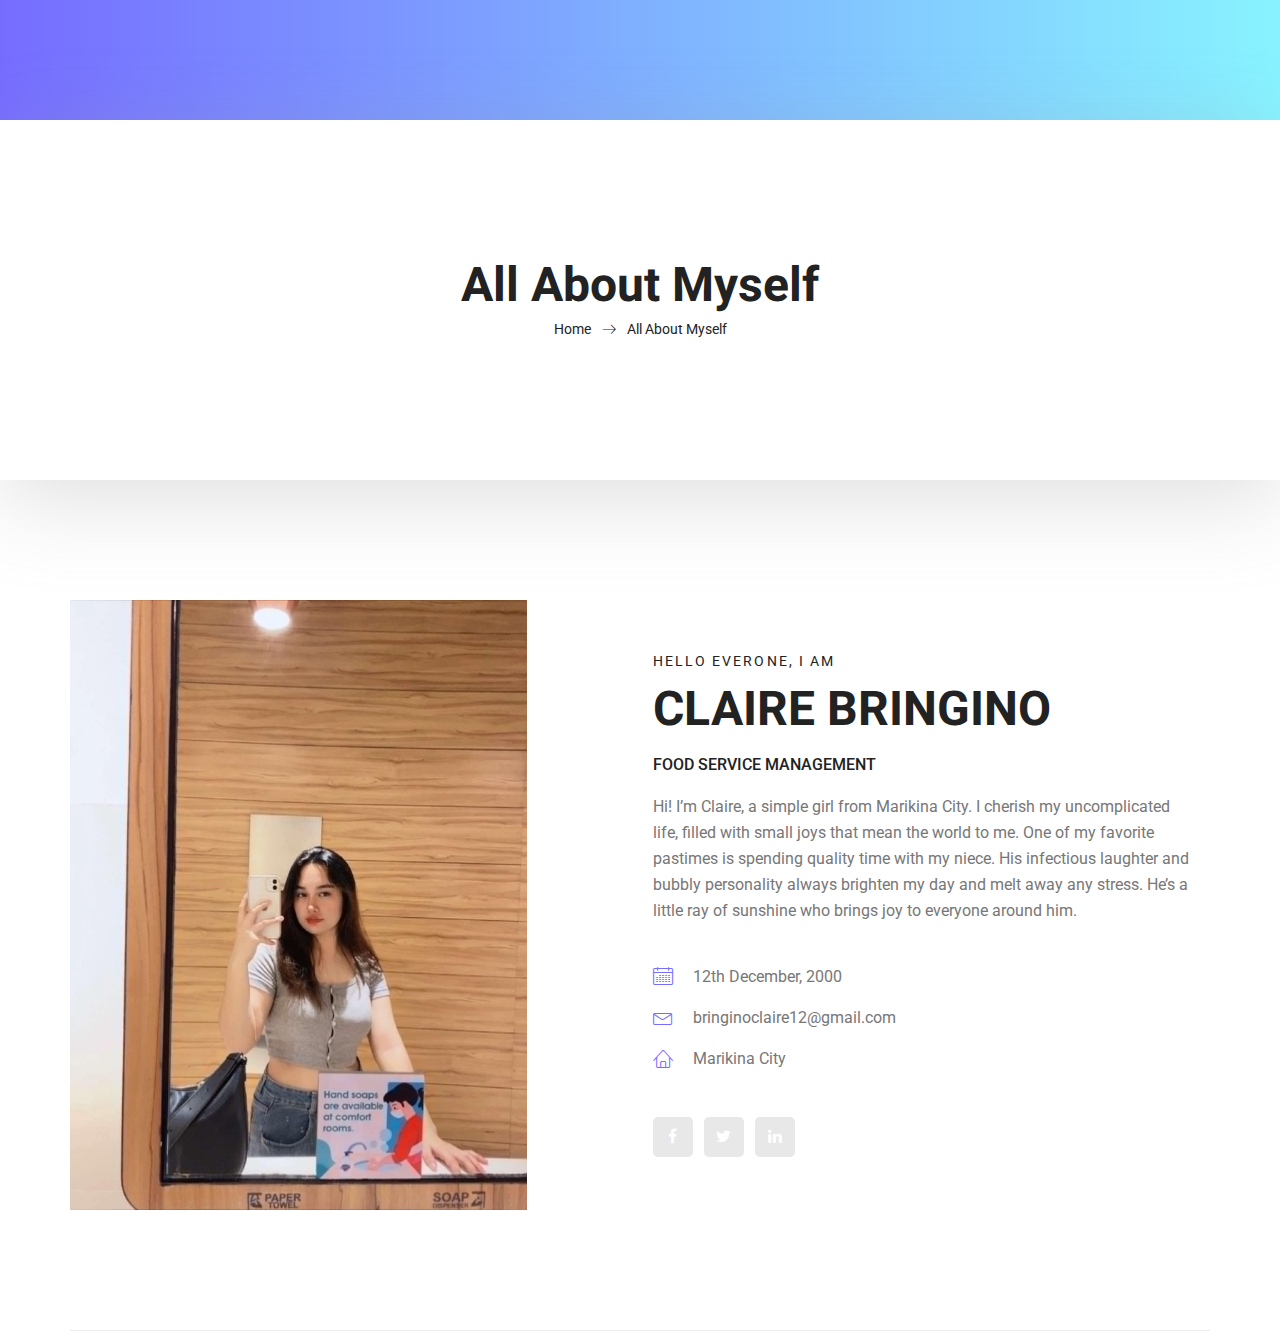
==== commit e6e6e85f: "Update all-about-myself.html" ====
--- a/all-about-myself.html
+++ b/all-about-myself.html
@@ -52,7 +52,7 @@
 						</div>
 						<div class="col-lg-7">
 							<div class="personal_text">
-								<h6>Hello Everybody, i am</h6>
+								<h6>Hello Everone, i am</h6>
 								<h3>Claire Bringino</h3>
 								<h4>Food Service Management</h4>
 								<p>
@@ -96,4 +96,4 @@
         <script src="js/mail-script.js"></script>
         <script src="js/theme.js"></script>
     </body>
-</html>+</html>
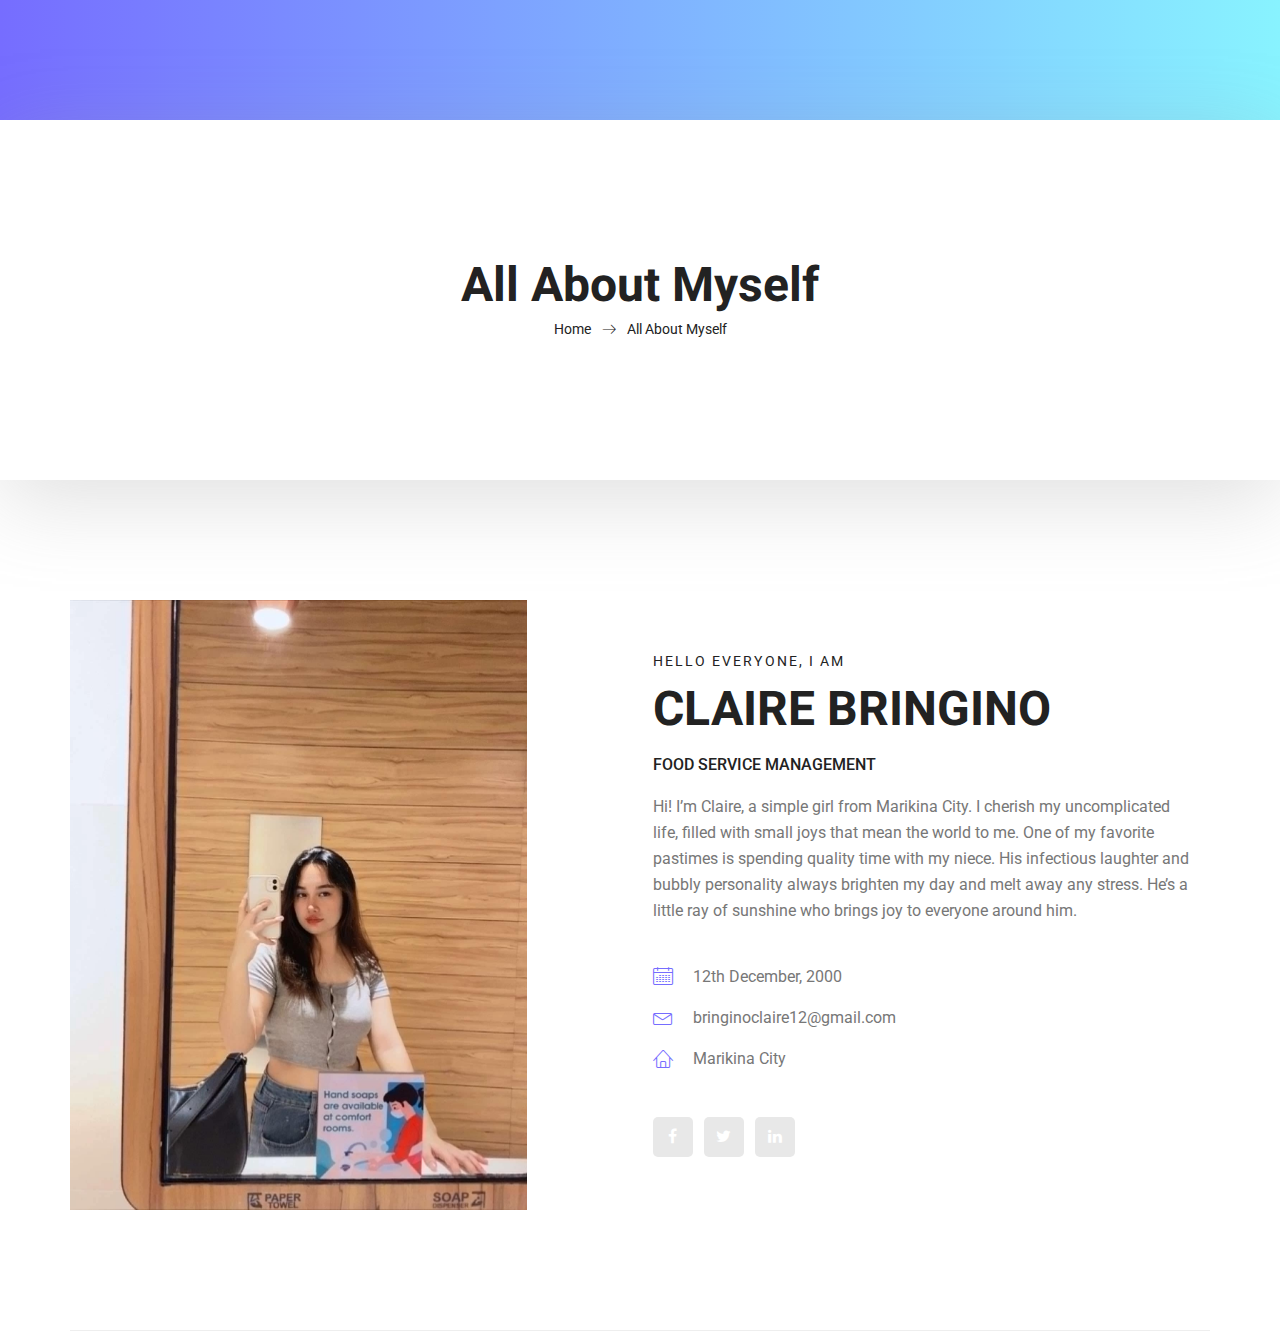
==== commit cd398166: "Update all-about-myself.html" ====
--- a/all-about-myself.html
+++ b/all-about-myself.html
@@ -52,7 +52,7 @@
 						</div>
 						<div class="col-lg-7">
 							<div class="personal_text">
-								<h6>Hello Everone, i am</h6>
+								<h6>Hello Everyone, i am</h6>
 								<h3>Claire Bringino</h3>
 								<h4>Food Service Management</h4>
 								<p>
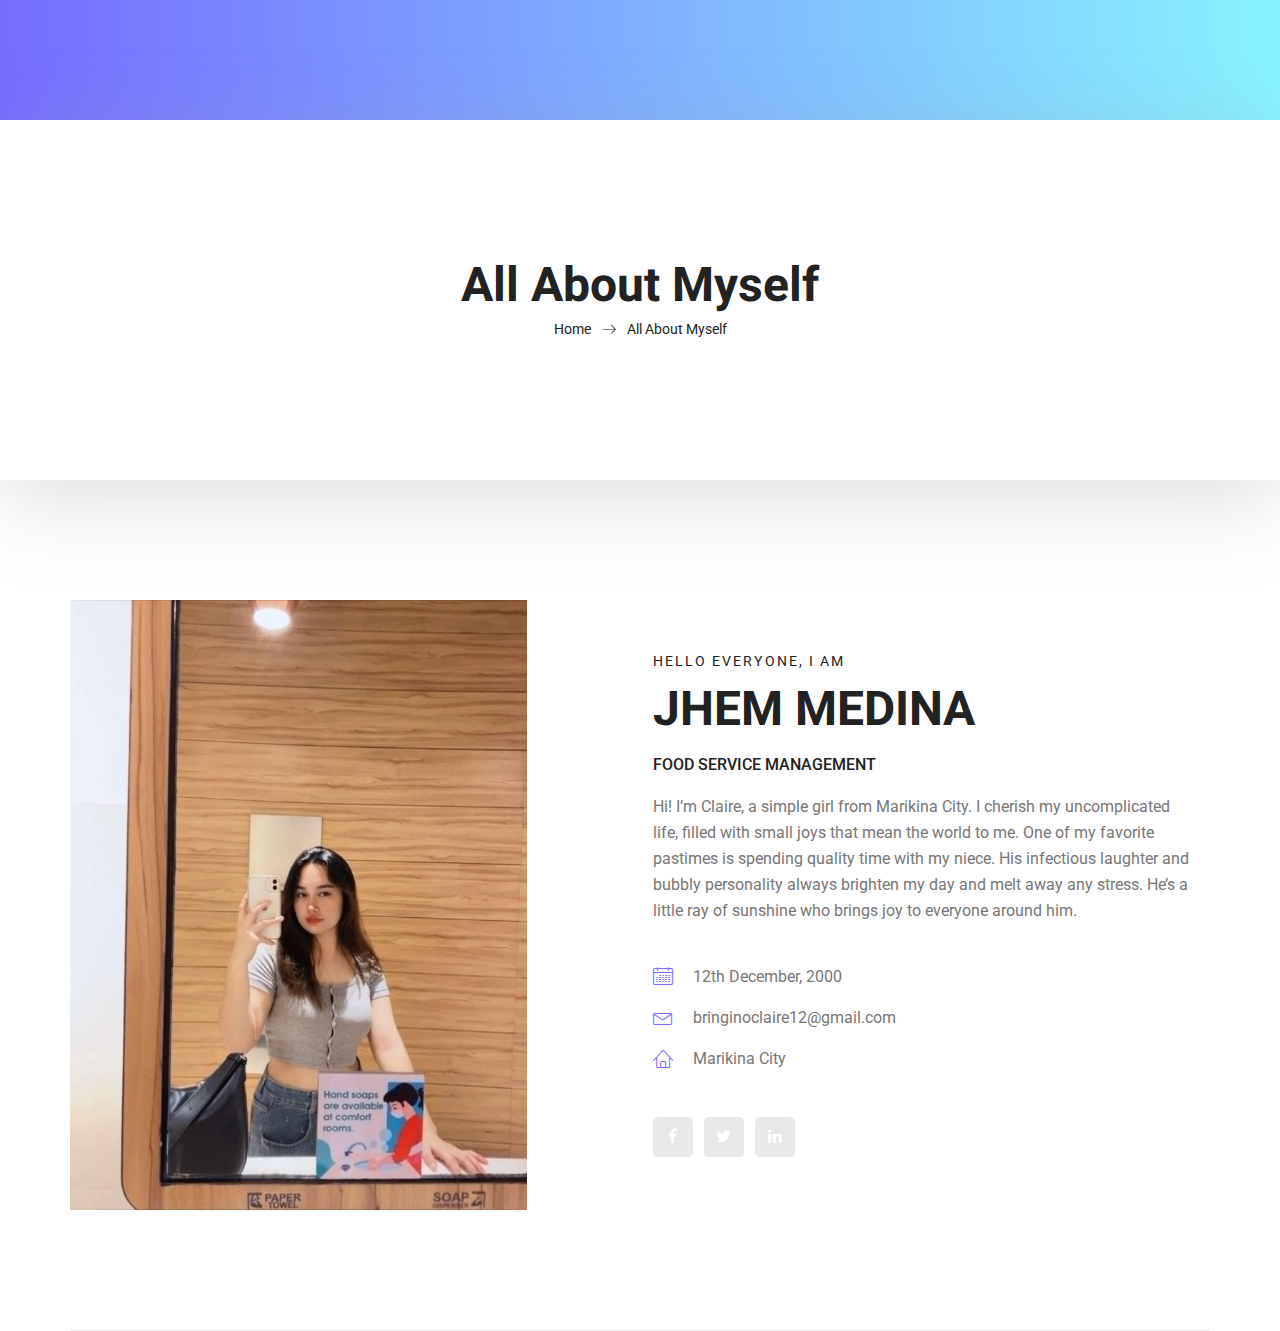
==== commit 6b2ed0b3: "Update all-about-myself.html" ====
--- a/all-about-myself.html
+++ b/all-about-myself.html
@@ -53,7 +53,7 @@
 						<div class="col-lg-7">
 							<div class="personal_text">
 								<h6>Hello Everyone, i am</h6>
-								<h3>Claire Bringino</h3>
+								<h3>jhem medina</h3>
 								<h4>Food Service Management</h4>
 								<p>
 									Hi! I’m Claire, a simple girl from Marikina City. I cherish my uncomplicated life, filled with small joys that mean the world to me. One of my favorite pastimes is spending quality time with my niece. His infectious laughter and bubbly personality always brighten my day and melt away any stress. He’s a little ray of sunshine who brings joy to everyone around him.
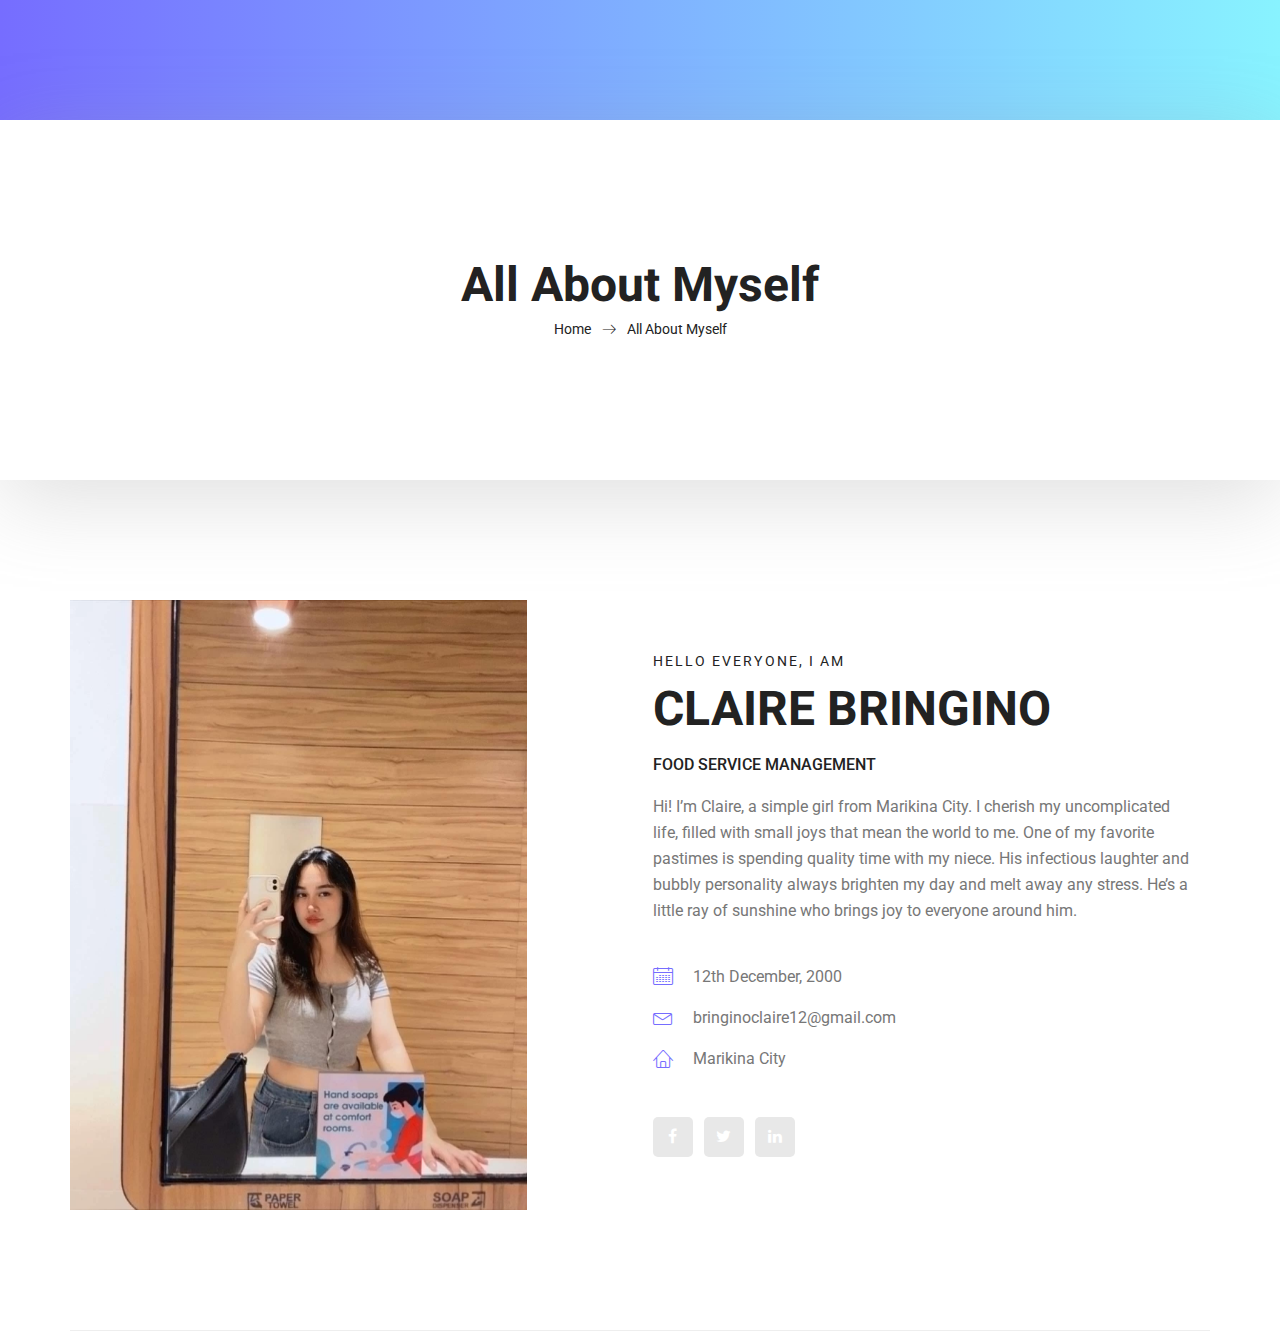
==== commit 324ed9db: "Update all-about-myself.html" ====
--- a/all-about-myself.html
+++ b/all-about-myself.html
@@ -53,7 +53,7 @@
 						<div class="col-lg-7">
 							<div class="personal_text">
 								<h6>Hello Everyone, i am</h6>
-								<h3>jhem medina</h3>
+								<h3>CLAIRE BRINGINO</h3>
 								<h4>Food Service Management</h4>
 								<p>
 									Hi! I’m Claire, a simple girl from Marikina City. I cherish my uncomplicated life, filled with small joys that mean the world to me. One of my favorite pastimes is spending quality time with my niece. His infectious laughter and bubbly personality always brighten my day and melt away any stress. He’s a little ray of sunshine who brings joy to everyone around him.
